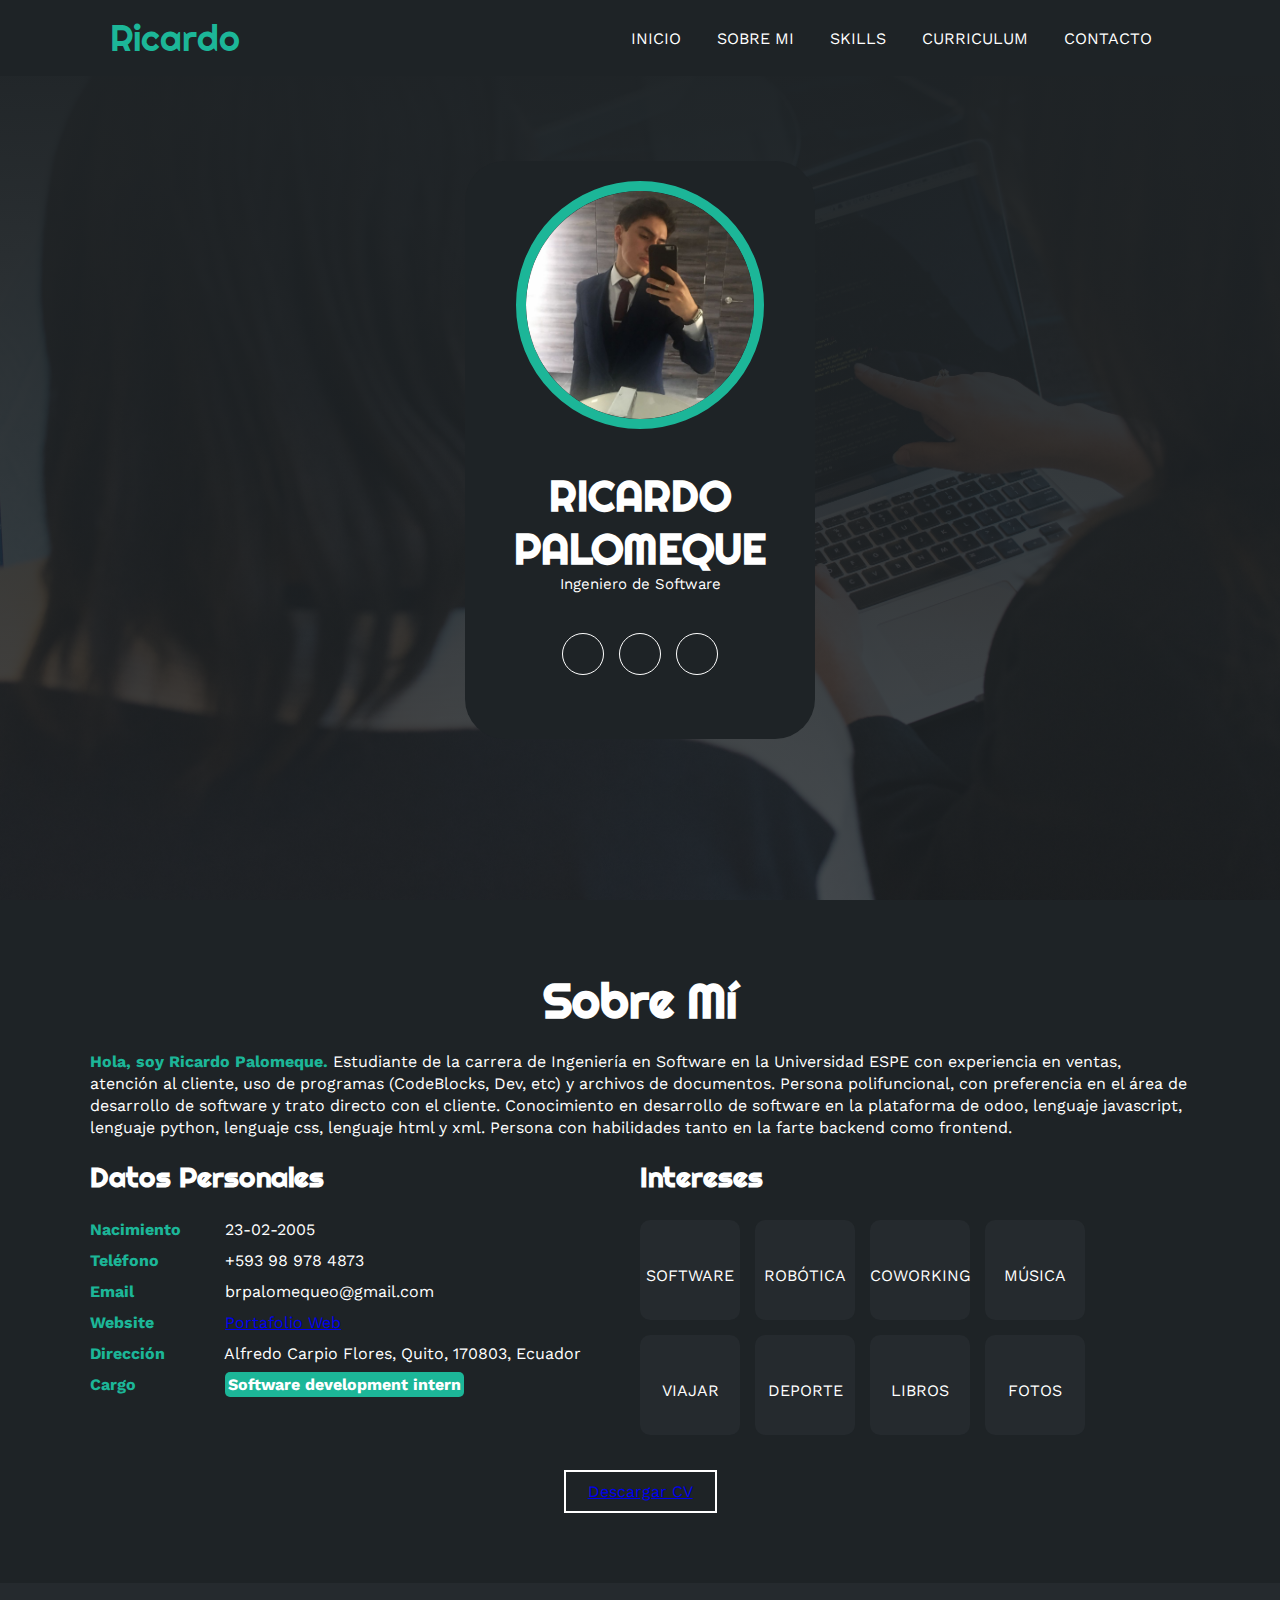
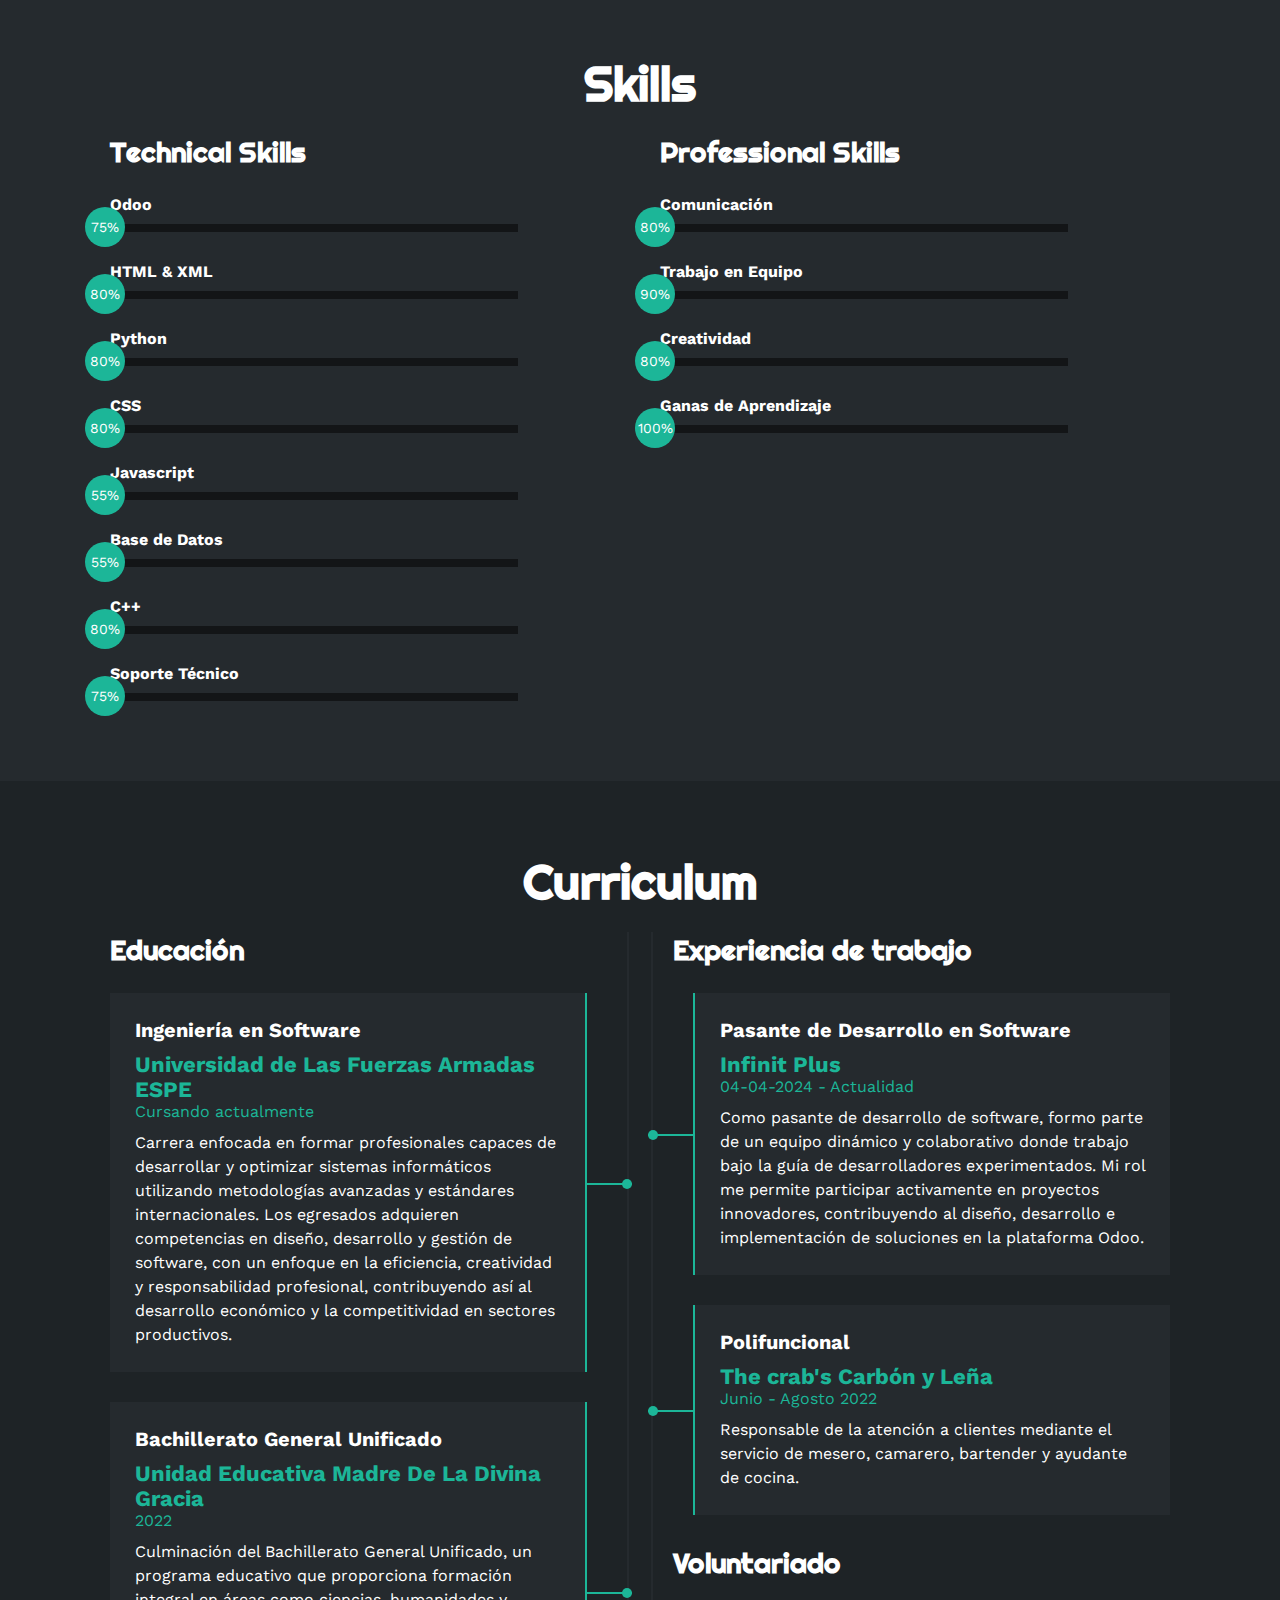
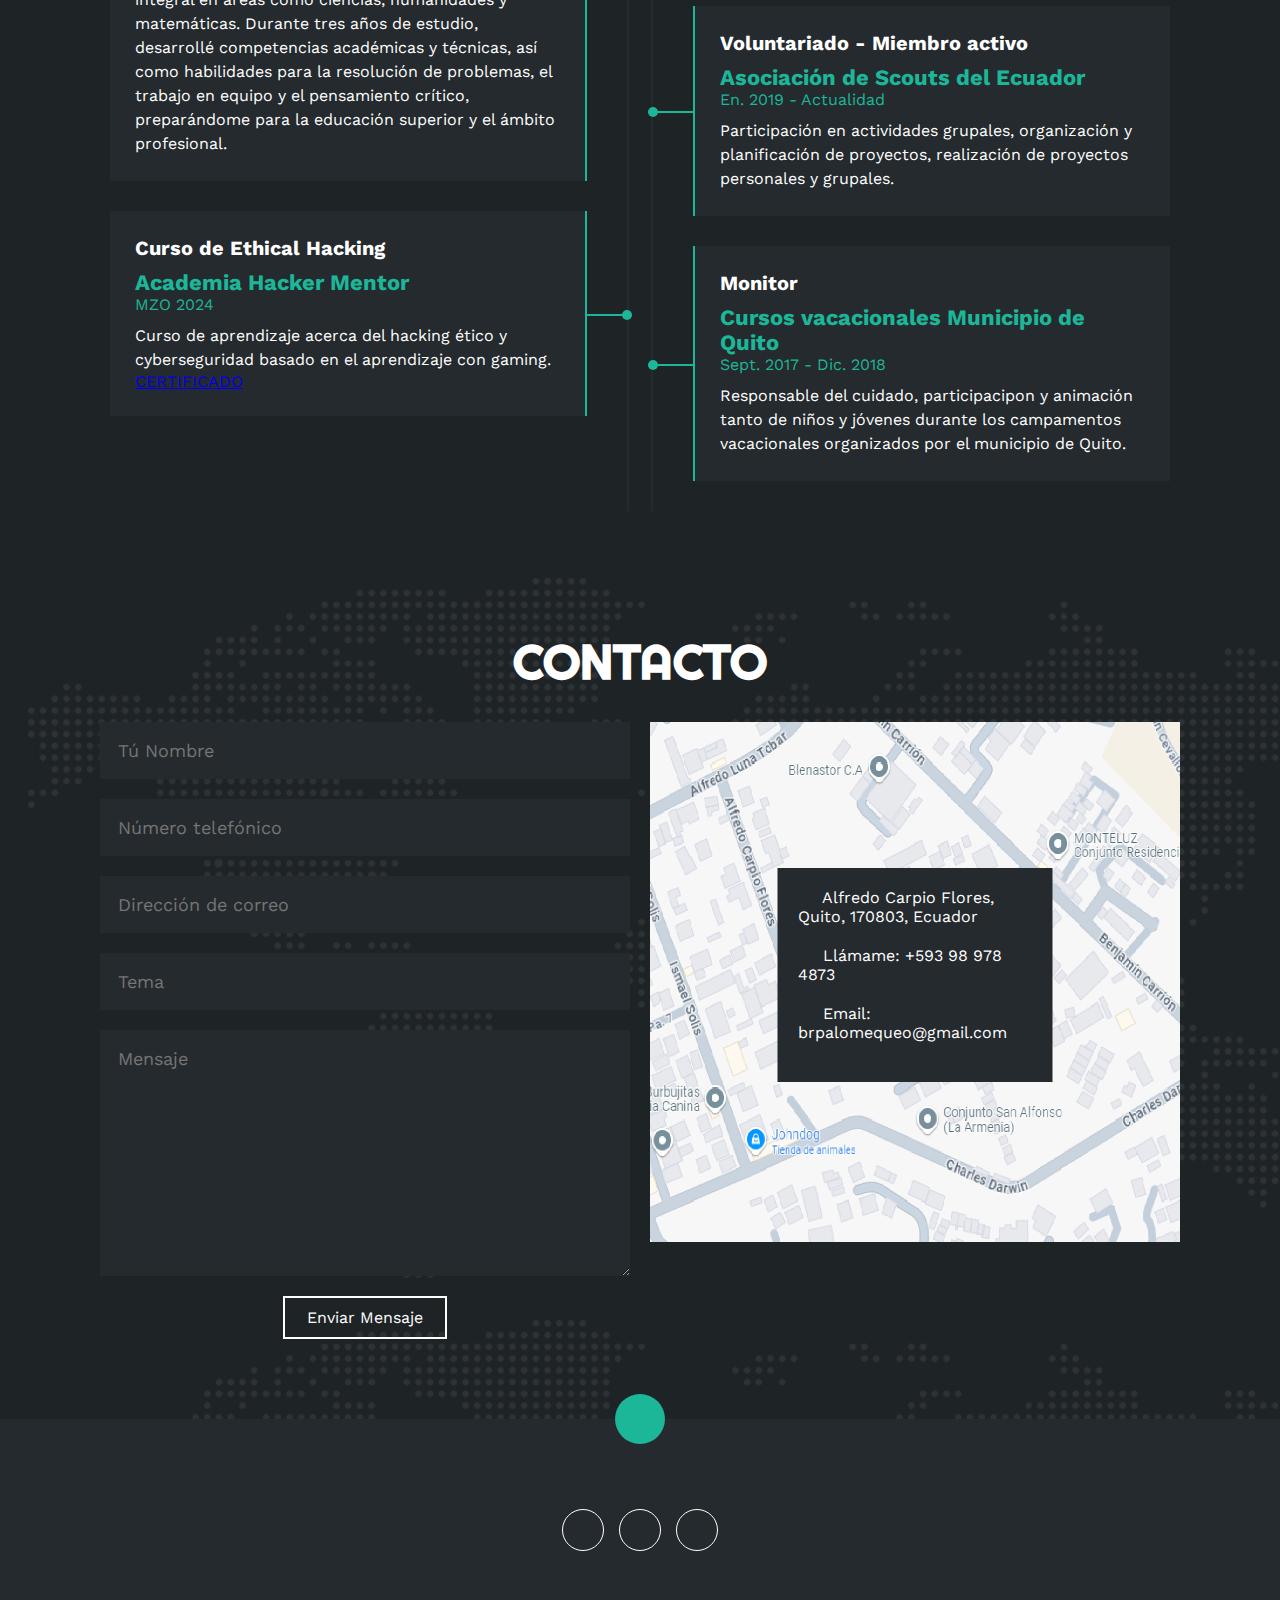
==== index.html @ 3c317c22 "Change of icon" ====
<!DOCTYPE html>
<html lang="es">
<head>
    <meta charset="UTF-8">
    <meta http-equiv="X-UA-Compatible" content="IE=edge">
    <meta name="viewport" content="width=device-width, initial-scale=1.0">
    <link rel="stylesheet" href="https://cdnjs.cloudflare.com/ajax/libs/font-awesome/6.1.2/css/all.min.css" integrity="sha512-1sCRPdkRXhBV2PBLUdRb4tMg1w2YPf37qatUFeS7zlBy7jJI8Lf4VHwWfZZfpXtYSLy85pkm9GaYVYMfw5BC1A==" crossorigin="anonymous" referrerpolicy="no-referrer" />
    <title>Portfolio</title>
    <link rel="stylesheet" href="estilo.css">
</head>
<body>
    <!-- MENU ENCABEZADO -->
    <div class="contenedor-header">
        <header>
            <div class="logo">
                <a href="#">Ricardo</a>
            </div>
            <nav id="nav">
                <ul>
                    <li><a href="#inicio" onclick="seleccionar()">INICIO</a></li>
                    <li><a href="#sobremi" onclick="seleccionar()">SOBRE MI</a></li>
                    <li><a href="#skills" onclick="seleccionar()">SKILLS</a></li>
                    <li><a href="#curriculum" onclick="seleccionar()">CURRICULUM</a></li>
                    <li><a href="#contacto" onclick="seleccionar()">CONTACTO</a></li>
                </ul>
            </nav>
            <div class="nav-responsive" onclick="mostrarOcultarMenu()">
                <i class="fa-solid fa-bars"></i>
            </div>
        </header>
    </div>

    <!-- SECCION INICIO -->
    <section id="inicio" class="inicio">
        <div class="contenido-banner">
            <div class="contenedor-img">
                <img src="img/hero.png" alt="">
            </div>
            <h1>RICARDO PALOMEQUE</h1>
            <h2>Ingeniero de Software</h2>
            <div class="redes">
                <a href="https://github.com/RickBy23/"><i class="fa-brands fa-github"></i></a>
                <a href="https://www.linkedin.com/in/ricardo-palomeque-5161b6285/"><i class="fa-brands fa-linkedin-in"></i></a>
                <a href="https://wa.me/+593989784873"><i class="fa-brands fa-whatsapp"></i></a>
            </div>
        </div>
    </section>

    <!-- SECCION SOBRE MI -->
    <section id="sobremi" class="sobremi">
        <div class="contenido-seccion">
            <h2>Sobre Mí</h2>
            <p><span>Hola, soy Ricardo Palomeque.</span> Estudiante de la carrera de Ingeniería en Software en la Universidad ESPE con experiencia en ventas, atención al cliente, uso de programas (CodeBlocks, Dev, etc) y archivos de documentos. Persona polifuncional, con preferencia en el área de desarrollo de software y trato directo con el cliente. Conocimiento en desarrollo de software en la plataforma de odoo, lenguaje javascript, lenguaje python, lenguaje css, lenguaje html y xml. Persona con habilidades tanto en la farte backend como frontend.</p>

            <div class="fila">
                <!-- datos personales -->
                <div class="col">
                    <h3>Datos Personales</h3>
                    <ul>
                        <li>
                            <strong>Nacimiento</strong>
                            23-02-2005
                        </li>
                        <li>
                            <strong>Teléfono</strong>
                            +593 98 978 4873
                        </li>
                        <li>
                            <strong>Email</strong>
                            brpalomequeo@gmail.com
                        </li>
                        <li>
                            <strong>Website</strong>
                            <a href="https://rickby23.github.io/PortafolioWeb/">Portafolio Web</a>
                        </li>
                        <li>
                            <strong>Dirección</strong>
                            Alfredo Carpio Flores, Quito, 170803, Ecuador
                        </li>
                        <li>
                            <strong>Cargo</strong>
                            <span>Software development intern</span>
                        </li>
                    </ul>
                </div>

                <!-- intereses -->
                <div class="col">
                    <h3>Intereses</h3>
                    <div class="contenedor-intereses">
                        <div class="interes">
                            <i class="fa-brands fa-python"></i>
                            <span>SOFTWARE</span>
                        </div>
                        <div class="interes">
                            <i class="fa-solid fa-robot"></i>
                            <span>ROBÓTICA</span>
                        </div>
                        <div class="interes">
                            <i class="fa-solid fa-users-between-lines"></i>
                            <span>COWORKING</span>
                        </div>
                        <div class="interes">
                            <i class="fa-solid fa-headphones"></i>
                            <span>MÚSICA</span>
                        </div>
                        <div class="interes">
                            <i class="fa-solid fa-plane"></i>
                            <span>VIAJAR</span>
                        </div>
                        <div class="interes">
                            <i class="fa-solid fa-person-hiking"></i>
                            <span>DEPORTE</span>
                        </div>
                        <div class="interes">
                            <i class="fa-solid fa-book"></i>
                            <span>LIBROS</span>
                        </div>
                        <div class="interes">
                            <i class="fa-solid fa-camera"></i>
                            <span>FOTOS</span>
                        </div>
                        
                    </div>
                </div>
            </div>
            <button>
                <a href="Currículum Vitae Ricardo Palomeque.pdf">
                Descargar CV <i class="fa-solid fa-download"></i></a>
                <span class="overlay"></span>
            </button>
        </div>
    </section>

    <!-- SECCION SKILLS -->
    <section class="skills" id="skills">
        <div class="contenido-seccion">
            <h2>Skills</h2>
            <div class="fila">
                <!-- Technical Skill -->
                <div class="col">
                    <h3>Technical Skills</h3>
                    <div class="skill">
                        <span>Odoo</span>
                        <div class="barra-skill">
                            <div class="progreso">
                                <span>75%</span>
                            </div>
                        </div>
                    </div>
                    <div class="skill">
                        <span>HTML & XML</span>
                        <div class="barra-skill">
                            <div class="progreso">
                                <span>80%</span>
                            </div>
                        </div>
                    </div>
                    <div class="skill">
                        <span>Python</span>
                        <div class="barra-skill">
                            <div class="progreso">
                                <span>80%</span>
                            </div>
                        </div>
                    </div>
                    <div class="skill">
                        <span>CSS</span>
                        <div class="barra-skill">
                            <div class="progreso">
                                <span>80%</span>
                            </div>
                        </div>
                    </div>
                    <div class="skill">
                        <span>Javascript</span>
                        <div class="barra-skill">
                            <div class="progreso">
                                <span>55%</span>
                            </div>
                        </div>
                    </div>
                    <div class="skill">
                        <span>Base de Datos</span>
                        <div class="barra-skill">
                            <div class="progreso">
                                <span>55%</span>
                            </div>
                        </div>
                    </div>
                    <div class="skill">
                        <span>C++</span>
                        <div class="barra-skill">
                            <div class="progreso">
                                <span>80%</span>
                            </div>
                        </div>
                    </div>
                    <div class="skill">
                        <span>Soporte Técnico</span>
                        <div class="barra-skill">
                            <div class="progreso">
                                <span>75%</span>
                            </div>
                        </div>
                    </div>
                </div>
                <!-- Professional Skills -->
                <div class="col">
                    <h3>Professional Skills</h3>
                    <div class="skill">
                        <span>Comunicación</span>
                        <div class="barra-skill">
                            <div class="progreso">
                                <span>80%</span>
                            </div>
                        </div>
                    </div>
                    <div class="skill">
                        <span>Trabajo en Equipo</span>
                        <div class="barra-skill">
                            <div class="progreso">
                                <span>90%</span>
                            </div>
                        </div>
                    </div>
                    <div class="skill">
                        <span>Creatividad</span>
                        <div class="barra-skill">
                            <div class="progreso">
                                <span>80%</span>
                            </div>
                        </div>
                    </div>
                    <div class="skill">
                        <span>Ganas de Aprendizaje</span>
                        <div class="barra-skill">
                            <div class="progreso">
                                <span>100%</span>
                            </div>
                        </div>
                    </div>
                </div>
            </div>
        </div>
    </section>

    <!-- SECCION CURRICULUM -->
    <section id="curriculum" class="curriculum">
        <div class="contenido-seccion">
            <h2>Curriculum</h2>
            <div class="fila">
                <div class="col izquierda">
                    <h3>Educación</h3>
                    <div class="item izq">
                        <h4>Ingeniería en Software</h4>
                        <span class="casa">Universidad de Las Fuerzas Armadas ESPE</span>
                        <span class="fecha">Cursando actualmente</span>
                        <p>Carrera enfocada en formar profesionales capaces de desarrollar y optimizar sistemas informáticos utilizando metodologías avanzadas y estándares internacionales. Los egresados adquieren competencias en diseño, desarrollo y gestión de software, con un enfoque en la eficiencia, creatividad y responsabilidad profesional, contribuyendo así al desarrollo económico y la competitividad en sectores productivos.</p>
                        <div class="conectori">
                            <div class="circuloi"></div>
                        </div>
                    </div>
                    <div class="item izq">
                        <h4>Bachillerato General Unificado</h4>
                        <span class="casa">Unidad Educativa Madre De La Divina Gracia</span>
                        <span class="fecha">2022</span>
                        <p>Culminación del Bachillerato General Unificado, un programa educativo que proporciona formación integral en áreas como ciencias, humanidades y matemáticas. Durante tres años de estudio, desarrollé competencias académicas y técnicas, así como habilidades para la resolución de problemas, el trabajo en equipo y el pensamiento crítico, preparándome para la educación superior y el ámbito profesional.</p>
                        <div class="conectori">
                            <div class="circuloi"></div>
                        </div>
                    </div>
                    <div class="item izq">
                        <h4>Curso de Ethical Hacking</h4>
                        <span class="casa">Academia Hacker Mentor</span>
                        <span class="fecha">MZO 2024</span>
                        <p>Curso de aprendizaje acerca del hacking ético y cyberseguridad basado en el aprendizaje con gaming.</p>
                        <a href="Certificado Hacking Ético.pdf">CERTIFICADO<i class="fa-solid fa-download"></i></a>
                        <div class="conectori">
                            <div class="circuloi"></div>
                        </div>
                    </div>
                </div>

                <div class="col derecha">
                    <h3>Experiencia de trabajo</h3>
                    <div class="item der">
                        <h4>Pasante de Desarrollo en Software</h4>
                        <span class="casa">Infinit Plus</span>
                        <span class="fecha">04-04-2024 - Actualidad</span>
                        <p>Como pasante de desarrollo de software, formo parte de un equipo dinámico y colaborativo donde trabajo bajo la guía de desarrolladores experimentados. Mi rol me permite participar activamente en proyectos innovadores, contribuyendo al diseño, desarrollo e implementación de soluciones en la plataforma Odoo.</p>
                        <div class="conectord">
                            <div class="circulod"></div>
                        </div>
                    </div>
                    <div class="item der">
                        <h4>Polifuncional</h4>
                        <span class="casa">The crab's Carbón y Leña</span>
                        <span class="fecha">Junio - Agosto 2022</span>
                        <p>Responsable de la atención a clientes mediante el servicio de mesero, camarero, bartender y ayudante de cocina.</p>
                        <div class="conectord">
                            <div class="circulod"></div>
                        </div>
                    </div>

                    <h3>Voluntariado</h3>
                    <div class="item der">
                        <h4>Voluntariado - Miembro activo</h4>
                        <span class="casa">Asociación de Scouts del Ecuador</span>
                        <span class="fecha">En. 2019 - Actualidad</span>
                        <p>Participación en actividades grupales, organización y planificación de proyectos, realización de proyectos personales y grupales.</p>
                        <div class="conectord">
                            <div class="circulod"></div>
                        </div>
                    </div>
                    <div class="item der">
                        <h4>Monitor</h4>
                        <span class="casa">Cursos vacacionales Municipio de Quito</span>
                        <span class="fecha">Sept. 2017 - Dic. 2018</span>
                        <p>Responsable del cuidado, participacipon y animación tanto de niños y jóvenes durante los campamentos vacacionales organizados por el municipio de Quito.</p>
                        <div class="conectord">
                            <div class="circulod"></div>
                        </div>
                    </div>

                </div>
            </div>
        </div>
    </section>

    <!-- SECCION CONTACTO -->
    <form action="https://formsubmit.co/brpalomequeo@gmail.com" method="POST">
        <section id="contacto" class="contacto">
        <div class="contenido-seccion">
            <h2>CONTACTO</h2>
            <div class="fila">
                <!-- Formulario -->
                <div class="col">
                    <input name="name" type="text" placeholder="Tú Nombre">
                    <input name="phone" type="text" placeholder="Número telefónico">
                    <input name="email" type="text" placeholder="Dirección de correo">
                    <input name="description" type="text" placeholder="Tema">
                    <textarea name="message" id="" cols="30" rows="10" placeholder="Mensaje"></textarea>
                    <button>
                        Enviar Mensaje<i class="fa-solid fa-paper-plane"></i>
                        <span class="overlay"></span>
                    </button>

                    <input type="hidden" name="_next" value="https://rickby23.github.io/PortafolioWeb/">
                    <input type="hidden" name="_captcha" value="false">
                </div>
                <!-- Mapa -->
                <div class="col">
                    <img src="img/ubicacion.png" alt="">
                    <div class="info">
                        <ul>
                            <li>
                                <i class="fa-solid fa-location-dot"></i>
                                Alfredo Carpio Flores, Quito, 170803, Ecuador
                            </li>
                            <li>
                                <i class="fa-solid fa-mobile-screen"></i>
                                Llámame: +593 98 978 4873
                            </li>
                            <li>
                                <i class="fa-solid fa-envelope"></i>
                                Email: brpalomequeo@gmail.com
                            </li>
                        </ul>
                    </div>
                </div>
            </div>
        </div>
    </section>
    </form>


    <!-- footer -->
    <footer>
        <a href="#inicio" class="arriba">
            <i class="fa-solid fa-angles-up"></i>
        </a>
        <div class="redes">
            <!--<a href="#"><i class="fa-brands fa-facebook-f"></i></a>
            <a href="https://x.com/RickBy_official"><i class="fa-brands fa-twitter"></i></a>-->
            <a href="https://github.com/RickBy23/"><i class="fa-brands fa-github"></i></a>
            <a href="https://www.linkedin.com/in/ricardo-palomeque-5161b6285/"><i class="fa-brands fa-linkedin-in"></i></a>
            <a href="https://wa.me/+593989784873"><i class="fa-brands fa-whatsapp"></i></a>
        </div>
    </footer>

    <script src="script.js"></script>
</body>
</html>
---- estilo.css ----
@import url('https://fonts.googleapis.com/css2?family=Righteous&family=Work+Sans:wght@100;300;400;600;800&display=swap');
*{
    box-sizing: border-box;
    font-family: 'Work Sans';
    margin: 0;
    padding: 0;
}
html{
    /* me permite deslizar cuando hago clic en los links del menu */
    scroll-behavior: smooth;
}
/* MENU */
.contenedor-header{
    background: #1e2326;
    position: fixed;
    width: 100%;
    top: 0;
    left: 0;
    z-index: 99;
}
.contenedor-header header{
    max-width: 1100px;
    margin: auto;
    display: flex;
    justify-content: space-between;
    align-items: center;
    padding: 15px 20px;
}
.contenedor-header header .logo a{
    font-family: 'Righteous';
    font-size: 36px;
    color: #1CB698;
    text-decoration: none;
}
.contenedor-header header ul{
    display: flex;
    list-style: none;
}
.contenedor-header header nav ul li a{
    text-align: none;
    color: #fff;
    margin: 0 15px;
    padding: 3px;
    transition: .5s;
    text-decoration: none;
}
.contenedor-header header nav ul li a:hover{
    color: #1CB698;
}
.nav-responsive{
    background-color: #1CB698;
    color:#fff;
    padding: 5px 10px;
    border-radius: 5px;
    cursor: pointer;
    display: none;
}
/* SECCION I N I C I O */
.inicio{
    background: linear-gradient(to top, rgba(30,35,38,.8), rgba(30,35,38,1)),
    url(img/fondo.jpg);
    background-size: cover;
    height: 100vh;
    color: #fff;
    display: flex;
    align-items: center;
}
.inicio .contenido-banner{
    padding: 20px;
    background-color: #1e2326;
    max-width: 350px;
    margin: auto;
    text-align: center;
    border-radius: 40px;
}
.inicio .contenido-banner img{
    margin-top: 40px;
    border: 10px solid #1CB698;
    display: block;
    width: 80%;
    margin: auto;
    border-radius: 100%;
}
.inicio .contenido-banner h1{
    margin-top: 40px;
    font-size: 42px;
    font-family: 'Righteous';
}
.inicio .contenido-banner h2{
    font-size: 15px;
    font-weight: normal;
}
.inicio .contenido-banner .redes a{
    color: #fff;
    display: inline-block;
    text-decoration: none;
    border: 1px solid #fff;
    border-radius: 100%;
    width: 42px;
    height: 42px;
    line-height: 42px;
    margin: 40px 5px;
    font-size: 20px;
    transition: .3s;
}
.inicio .contenido-banner .redes a:hover{
    background-color: #1CB698;
}
.sobremi{
    background-color: #1e2326;
    color: #fff;
    padding: 50px 20px;
}
.sobremi .contenido-seccion{
    max-width: 1100px;
    margin: auto;
}
.sobremi h2{
    font-size: 48px;
    font-family: 'Righteous';
    text-align: center;
    padding: 20px 0;

}
.sobremi .contenido-seccion p{
    font: 18px;
    line-height: 22px;
    margin-bottom: 20px;
}
.sobremi .contenido-seccion p span{
    color: #1CB698;
    font-weight: bold;
}
.sobremi .fila{
    display: flex;
}
.sobremi .fila .col
{
    width: 50%;
}
.sobremi .fila .col h3{
    font-size: 28px;
    font-family: 'Righteous';
    margin-bottom: 25px;
}
.sobremi .fila .col ul{
    list-style: none;
}
.sobremi .fila .col ul li{
    margin: 12px 0;
}
.sobremi .fila .col ul li strong{
    display: inline-block;
    color: #1CB698;
    width: 130px;
}
.sobremi .fila .col ul li span{
    background-color: #1CB698;
    padding: 3px;
    font-weight: bold;
    border-radius: 5px;
}
.sobremi .fila .col .contenedor-intereses{
    display: flex;
    flex-wrap: wrap;
}
.sobremi .fila .col .contenedor-intereses .interes{
    width: 100px;
    height: 100px;
    background-color: #252A2E;
    border-radius: 10px;
    margin: 0 15px 15px 0;
    display: flex;
    flex-direction: column;
    align-items: center;
    justify-content: center;
    transition: .3s;
}.sobremi .fila .col .contenedor-intereses .interes:hover{
    background-color: #1CB698;
}
.sobremi .fila .col .contenedor-intereses .interes i{
    font-size: 30px;
    margin-bottom: 10px;
}
.sobremi button{
    cursor: pointer;
    background-color: transparent;
    border: 2px solid #fff;
    width: fit-content;
    display: block;
    margin: 20px auto;
    padding: 10px 22px;
    font-size: 16px;
    color: #fff;
    position: relative;
    z-index: 10;
}
.sobremi button .overlay{
    position: absolute;
    top: 0;
    left: 0;
    width: 0;
    height: 100%;
    background-color: #1CB698;
    z-index: -1;
    transition: 1s;
}
.sobremi button:hover .overlay{
    width: 100%;
}
/* SECCION S K I L L S */
.skills{
    background-color: #252A2E;
    color: #fff;
    padding: 50px 20px;
}
.skills .contenido-seccion{
    max-width: 1100px;
    margin: auto;
}
.skills h2{
    font-size: 48px;
    font-family: 'Righteous';
    text-align: center;
    padding: 20px 0;

}
.skills .fila{
    display: flex;
}
.skills .fila .col{
    width: 50%;
    padding: 0 20px;
}
.skills .fila .col h3{
    font-size: 28px;
    font-family: 'Righteous';
    margin-bottom: 25px;
}
.skills .skill > span{
    font-weight: bold;
    display: block;
    margin-bottom: 10px;
}
.skills .skill .barra-skill{
    height: 8px;
    width: 80%;
    background-color: #131517;
    position: relative;
    margin-bottom: 30px;
}
.skills .skill .progreso{
    background-color: #1CB698;
    position: absolute;
    top: 0;
    left: 0;
    height: 8px;
}
.skills .skill .barra-skill span{
    position: absolute;
    height: 40px;
    width: 40px;
    background-color: #1CB698;
    border-radius: 50px;
    line-height: 40px;
    text-align: center;
    top: -17px;
    right: -15px;
    font-size: 14px;
}
/* Estas clases se agregaran dinamicamente mediante javascript */
.skills .skill .odoo{
    width: 0%;
    animation: 2s odoo forwards;
}
@keyframes odoo {
    0%{width: 0%;}
    100%{width: 75%;}
}

.skills .skill .htmlxml{
    width: 0%;
    animation: 2s htmlxml forwards;
}
@keyframes htmlxml {
    0%{width: 0%;}
    100%{width: 80%;}
}

.skills .skill .python{
    width: 0%;
    animation: 2s python forwards;
}
@keyframes python {
    0%{width: 0%;}
    100%{width: 80%;}
}

.skills .skill .css{
    width: 0%;
    animation: 2s css forwards;
}
@keyframes css {
    0%{width: 0%;}
    100%{width: 80%;}
}

.skills .skill .javascript{
    width: 0%;
    animation: 2s javascript forwards;
}
@keyframes javascript {
    0%{width: 0%;}
    100%{width: 55%;}
}

.skills .skill .basedatos{
    width: 0%;
    animation: 2s basedatos forwards;
}
@keyframes basedatos {
    0%{width: 0%;}
    100%{width: 55%;}
}

.skills .skill .c{
    width: 0%;
    animation: 2s c forwards;
}
@keyframes c {
    0%{width: 0%;}
    100%{width: 80%;}
}

.skills .skill .soporte{
    width: 0%;
    animation: 2s soporte forwards;
}
@keyframes soporte {
    0%{width: 0%;}
    100%{width: 75%;}
}

.skills .skill .comunicacion{
    width: 0%;
    animation: 2s comunicacion forwards;
}
@keyframes comunicacion {
    0%{width: 0%;}
    100%{width: 80%;}
}

.skills .skill .trabajo{
    width: 0%;
    animation: 2s trabajo forwards;
}
@keyframes trabajo {
    0%{width: 0%;}
    100%{width: 90%;}
}

.skills .skill .creatividad{
    width: 0%;
    animation: 2s creatividad forwards;
}
@keyframes creatividad {
    0%{width: 0%;}
    100%{width: 80%;}
}

.skills .skill .ganas{
    width: 0%;
    animation: 2s ganas forwards;
}
@keyframes ganas {
    0%{width: 0%;}
    100%{width: 100%;}
}
/* SECCION CURRICULUM */
.curriculum{
    background-color: #1e2326;
    color: #fff;
    padding: 50px 20px;
}
.curriculum .contenido-seccion{
    max-width: 1100px;
    margin: auto;
}
.curriculum h2{
    font-size: 48px;
    font-family: 'Righteous';
    text-align: center;
    padding: 20px 0;

}
.curriculum .fila{
    display: flex;
    justify-content: space-between;
}
.curriculum .fila .col{
    width: 49%;
    padding: 0 20px;
}
.curriculum .fila .col h3{
    font-size: 28px;
    font-family: 'Righteous';
    margin-bottom: 25px;
}
.curriculum .fila .izquierda{
    border-right: 2px solid #252A2E;
}
.curriculum .fila .derecha{
    border-left: 2px solid #252A2E;
}
.curriculum .fila .item{
    padding: 25px;
    margin-bottom: 30px;
    background-color: #252A2E;
    position: relative;
}
.curriculum .fila .item h4{
    font-size: 20px;
    margin-bottom: 10px;
}
.curriculum .fila .item .casa{
    color: #1CB698;
    font-size: 22px;
    font-weight: bold;
    display: block;
}
.curriculum .fila .item .fecha{
    display: block;
    color: #1CB698;
    margin-bottom: 10px;
}
.curriculum .fila .item p{
    line-height: 24px;
}
.curriculum .fila .izq{
    border-right: 2px solid #1CB698;
    margin-right: 20px;
}
.curriculum .fila .der{
    border-left: 2px solid #1CB698;
    margin-left: 20px;
}
.curriculum .fila .item .conectori{
    height: 2px;
    background-color: #1CB698;
    width: 47px;
    position: absolute;
    top: 50%;
    right: -47px;
    z-index: 5;
}
.curriculum .fila .item .conectori .circuloi{
    display: block;
    height: 10px;
    width: 10px;
    border-radius: 50%;
    background-color: #1CB698;
    float: right;
    position: relative;
    bottom: 4px;
}
.curriculum .fila .item .conectord{
    height: 2px;
    background-color: #1CB698;
    width: 47px;
    position: absolute;
    top: 50%;
    left: -47px;
    z-index: 5;
}
.curriculum .fila .item .conectord .circulod{
    display: block;
    height: 10px;
    width: 10px;
    border-radius: 50%;
    background-color: #1CB698;
    float: left;
    position: relative;
    bottom: 4px;
}

/* SECCION CONTACTO */
.contacto{
    background-image: url(img/contact_bg.png);
    background-color: #1e2326;
    color: #fff;
    padding: 50px 0;
}
.contacto .contenido-seccion{
    max-width: 1100px;
    margin: auto;
}
.contacto h2{
    font-size: 48px;
    font-family: 'Righteous';
    text-align: center;
    padding: 20px 0;
}
.contacto .fila{
    display: flex;
}
.contacto .col{
    width: 50%;
    padding: 10px;
    position: relative;
}
.contacto .col input, .contacto .col textarea{
    display: block;
    width: 100%;
    padding: 18px;
    border: none;
    margin-bottom: 20px;
    background-color: #252A2E;
    color: #fff;
    font-size: 18px;
}
.contacto button{
    cursor: pointer;
    background-color: transparent;
    border: 2px solid #fff;
    width: fit-content;
    display: block;
    margin: 20px auto;
    padding: 10px 22px;
    font-size: 16px;
    color: #fff;
    position: relative;
    z-index: 10;
}
.contacto button .overlay{
    position: absolute;
    top: 0;
    left: 0;
    width: 0;
    height: 100%;
    background-color: #1CB698;
    z-index: -1;
    transition: 1s;
}
.contacto button:hover .overlay{
    width: 100%;
}
.contacto .col img{
    width: 100%;
}
.contacto .col .info{
    position: absolute;
    top: 40%;
    background-color: #252A2E;
    padding: 20px;
    max-swidth: 350px;
    left: 50%;
    transform: translate(-50%, -50%);
}
.contacto .col .info ul{
    list-style: none;
}
.contacto .col .info ul li{
    margin-bottom: 20px;
}
.contacto .col .info ul li i{
    color: #1CB698;
    display: inline-block;
    margin-right: 20px;
}
footer{
    background-color: #252A2E;
    color: #fff;
    padding: 50px 0 30px 0;
    text-align: center;
    position: relative;
    width: 100%;
}
footer .redes{
    margin-bottom: 20px;
}
footer .redes a{
    color: #fff;
    display: inline-block;
    text-decoration: none;
    border: 1px solid #fff;
    border-radius: 100%;
    width: 42px;
    height: 42px;
    line-height: 42px;
    margin: 40px 5px;
    font-size: 20px;
    transition: .3s;
}
footer .arriba{
    display: block;
    width: 50px;
    height: 50px;
    background-color: #1CB698;
    color: #fff;
    position: absolute;
    left: 50%;
    transform: translateX(-50%);
    top: -25px;
    border-radius: 50%;
    line-height: 50px;
    font-size: 18px;
}
/* SECCION RESPONSIVE */
@media screen and (max-width:980px){
    nav{
        display: none;
    }
    .nav-responsive{
        display: block;
    }
    nav.responsive{
        display: block;
        position: absolute;
        right: 0;
        top: 75px;
        background-color: #252A2E;
        width: 180px;
    }
    nav.responsive ul{
        display: block !important;
    }
    nav.responsive ul li{
        border-bottom: 1px solid #fff;
        padding: 10px 0;
    }
}
@media screen and (max-width:700px){
    .sobremi .fila{
        display: block;
    }
    .sobremi .fila .col{
        width: fit-content;
    }

    .skills .fila{
        display: block;
    }
    .skills .fila .col{
        width: 100%;
    }
    .skills .fila .col .barra-skill{
        width: 100%;
    }

    .curriculum .fila{
        display: block;
    }
    .curriculum .fila .col{
        width: 90%;
    }
    .curriculum .fila .derecha{
        margin-left: 20px;
    }

    .contacto .fila{
        display: block;
    }
    .contacto .fila .col{
        width: 100%;
    }
}
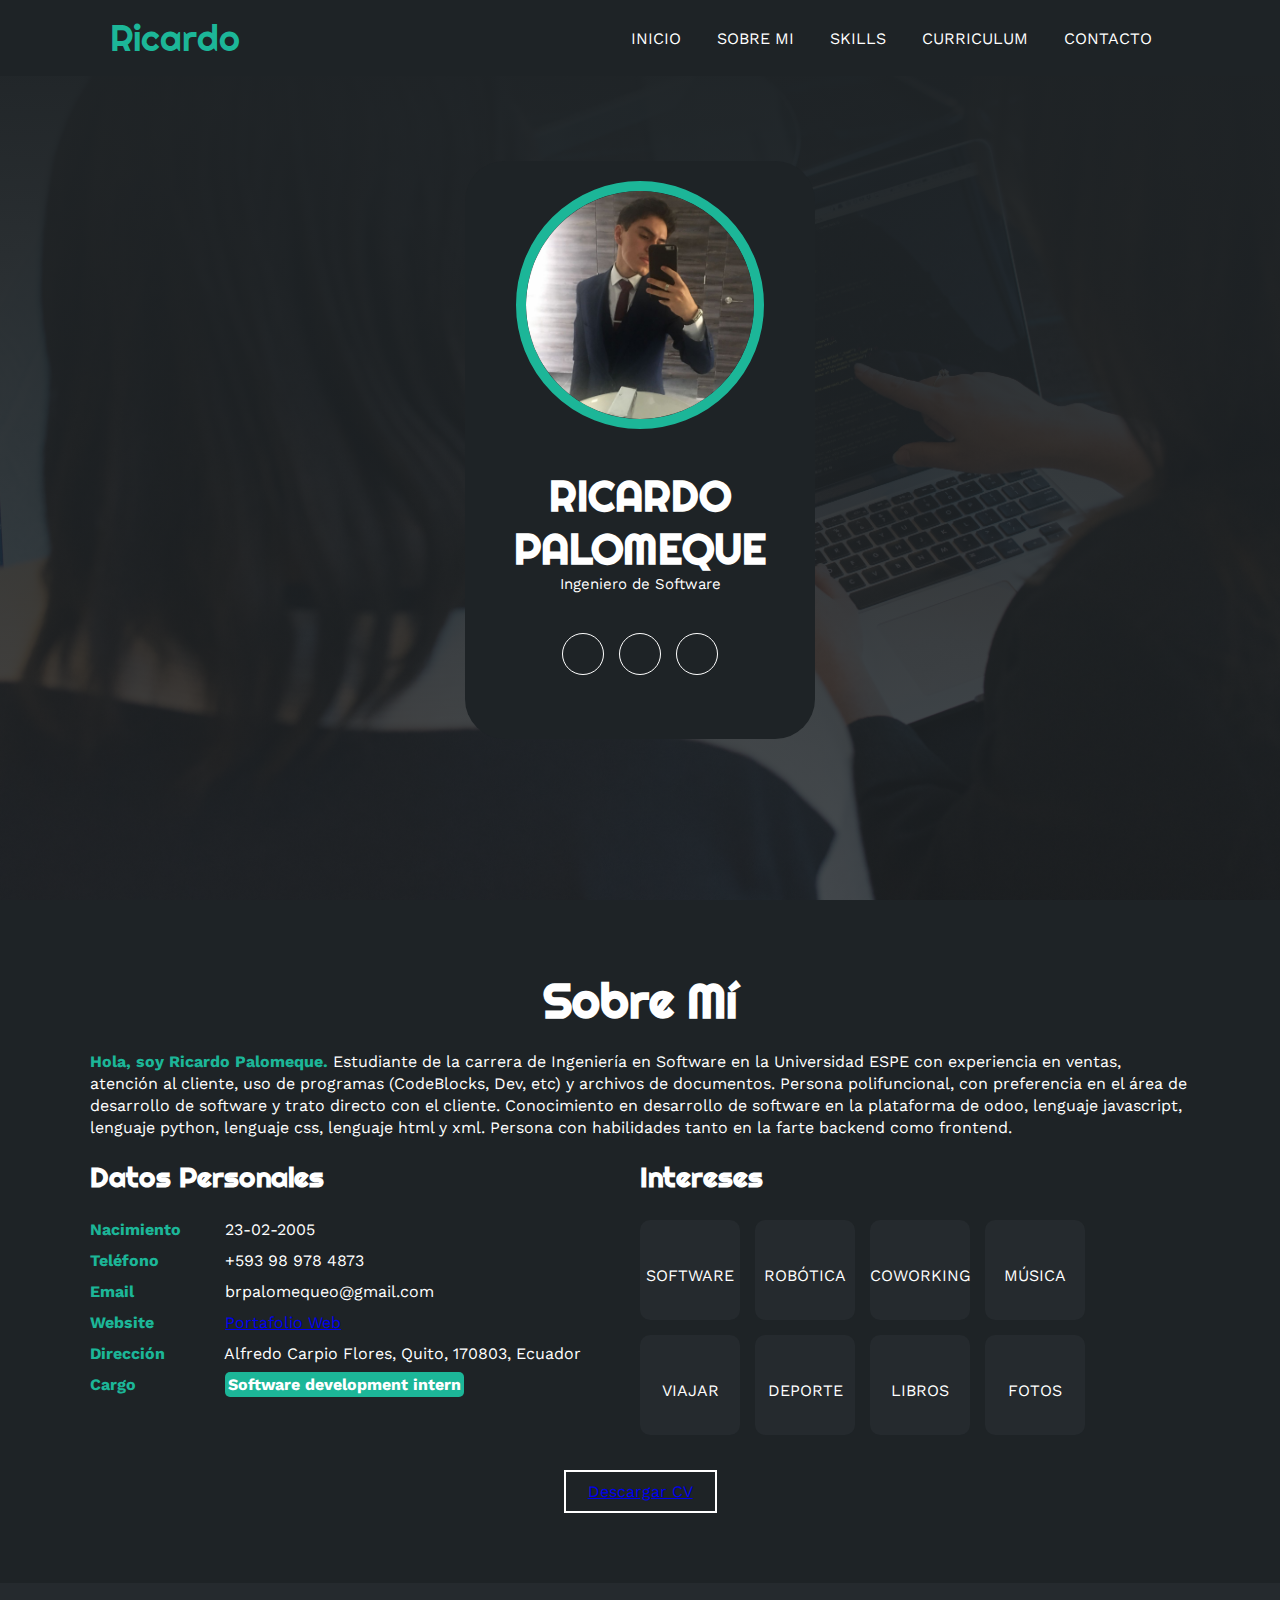
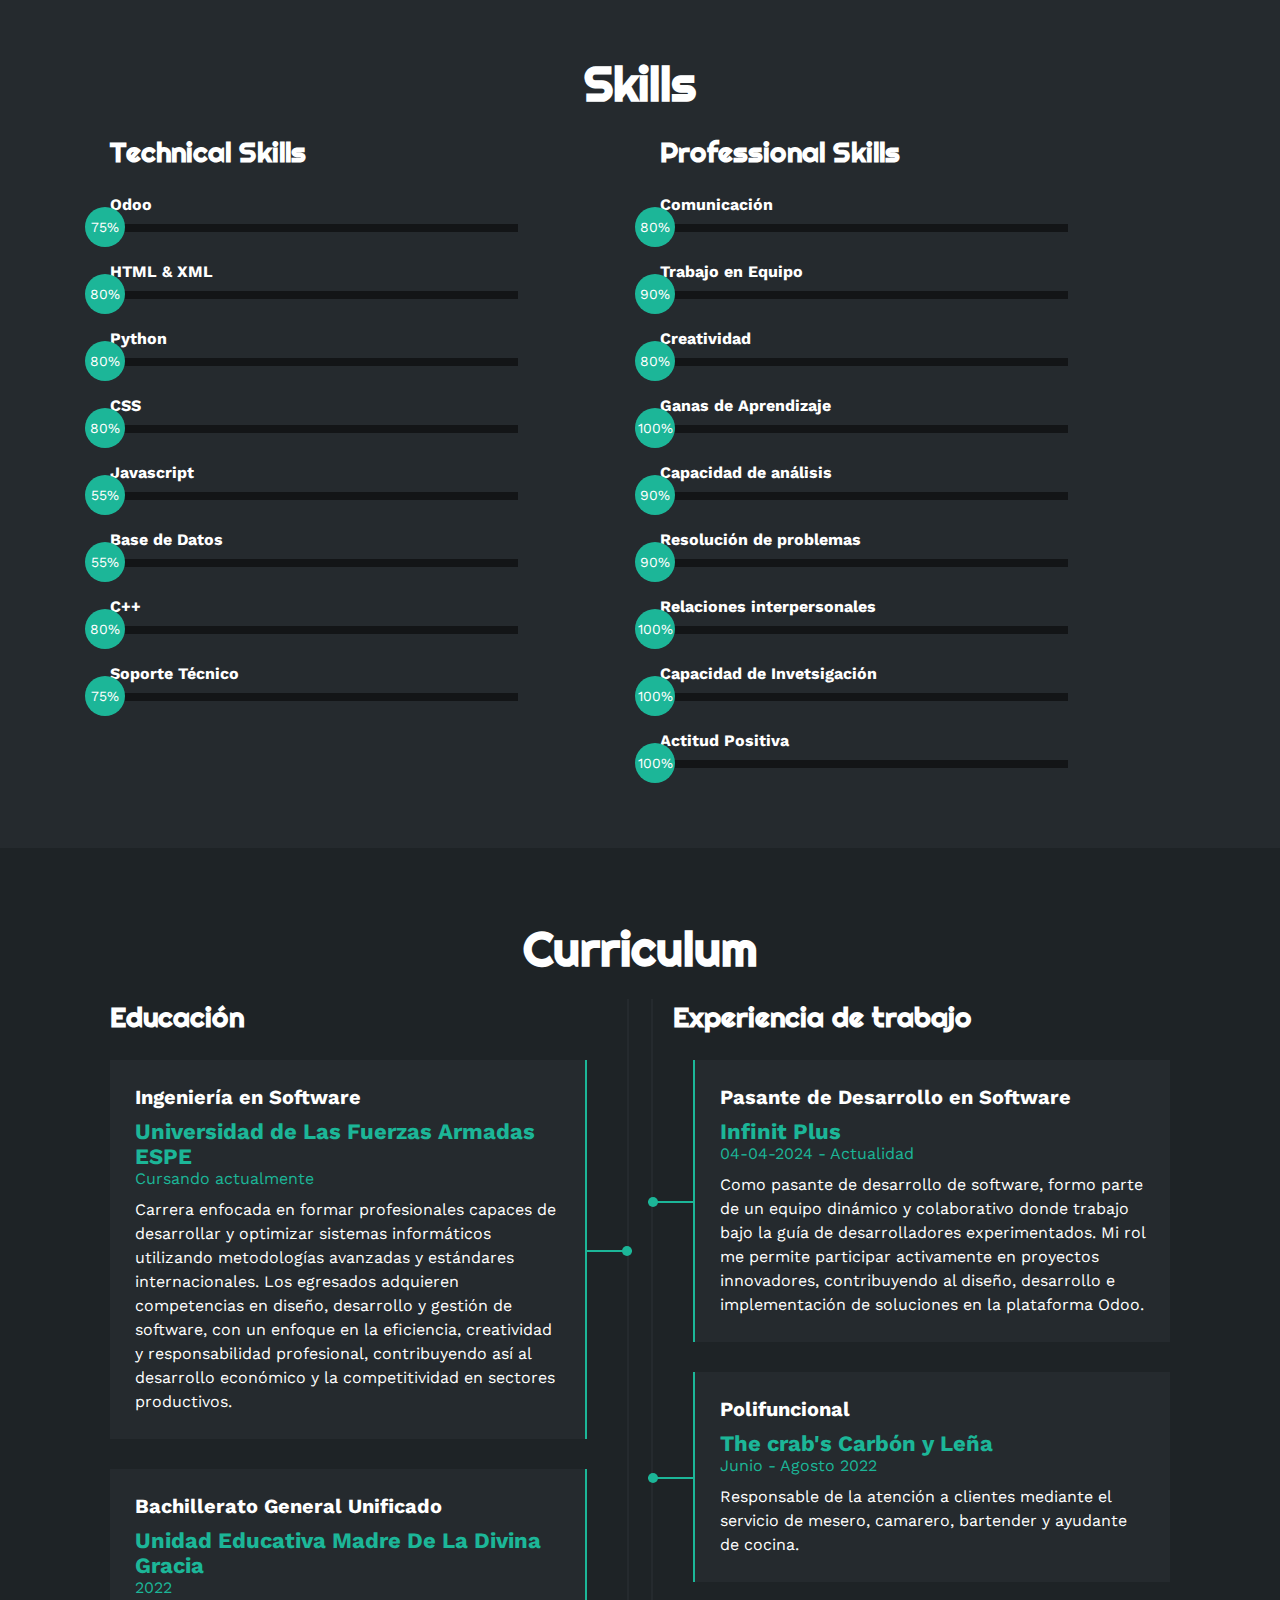
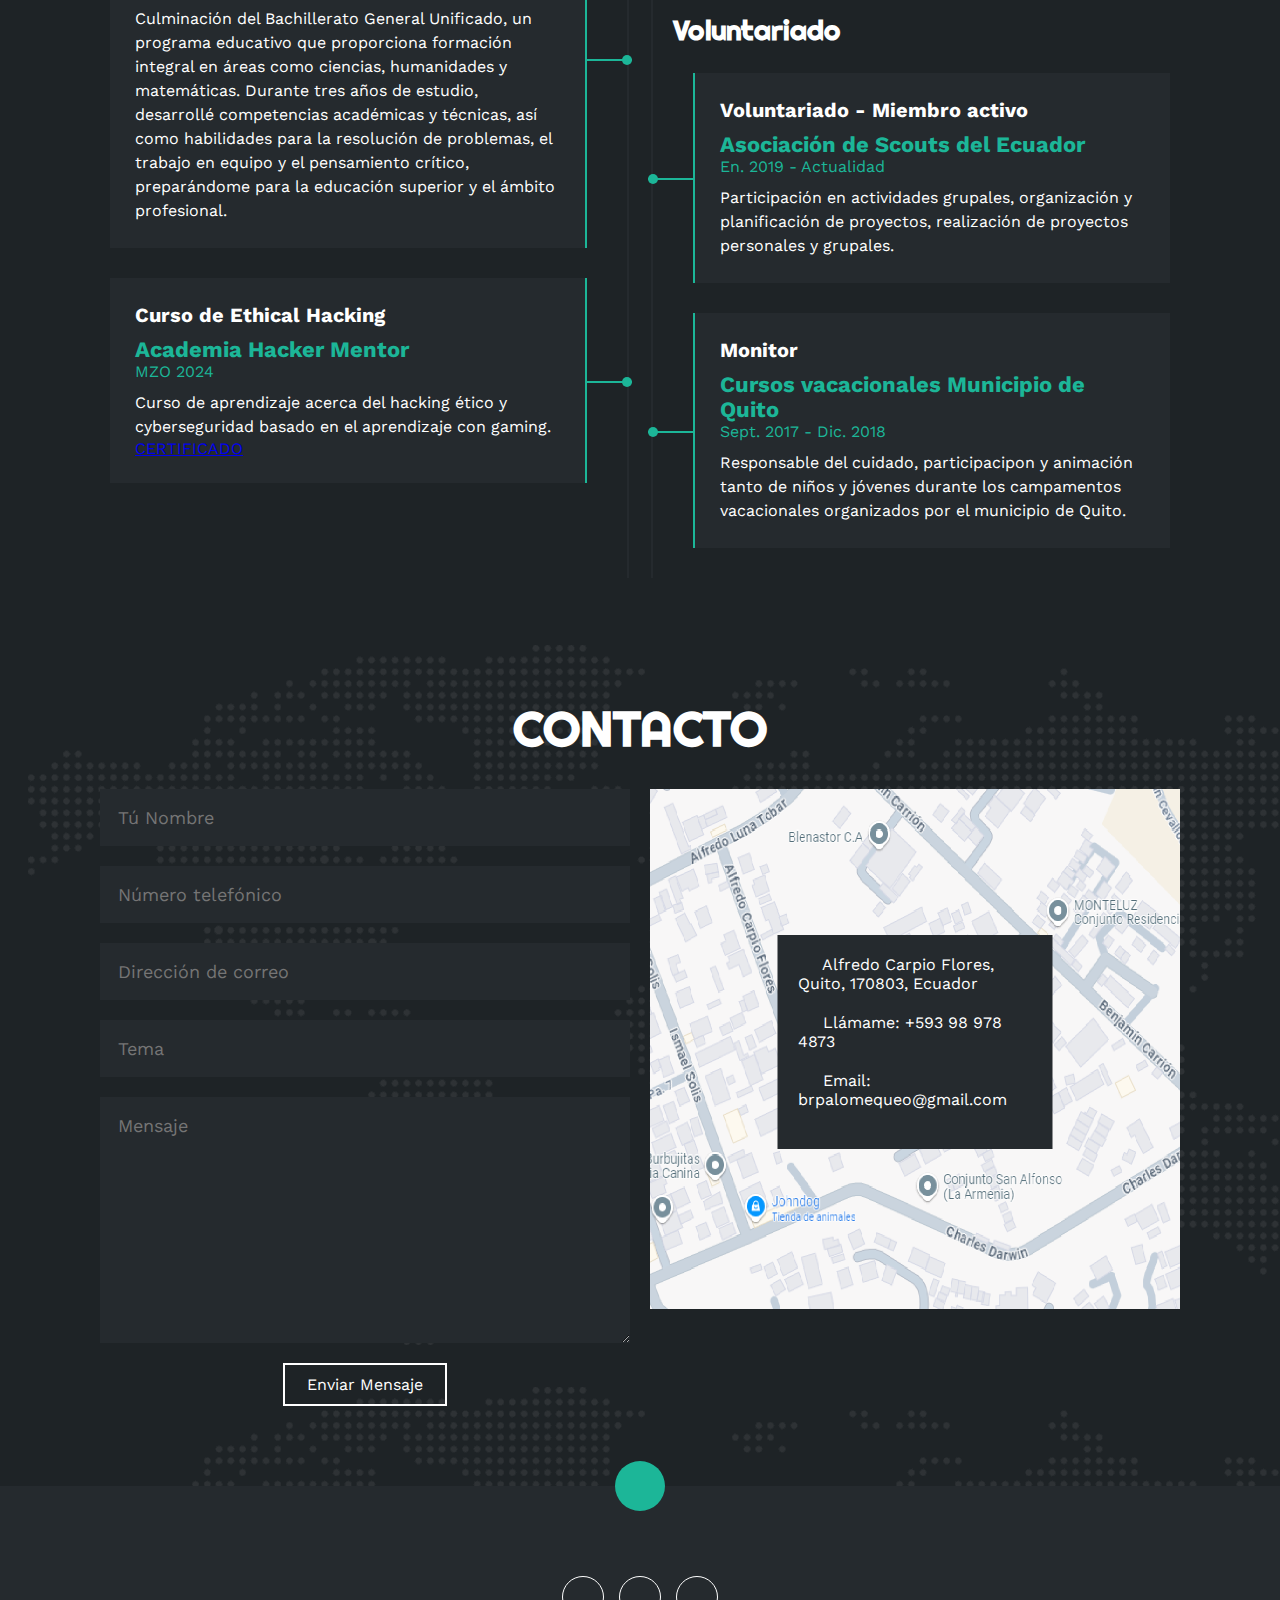
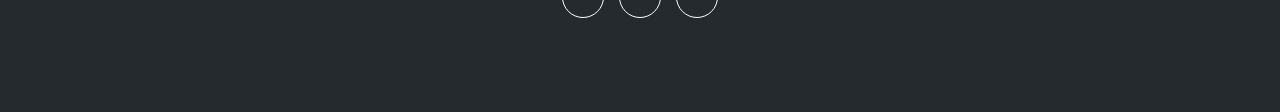
==== commit d40bff60: "final version 1.1.0" ====
--- a/index.html
+++ b/index.html
@@ -6,6 +6,7 @@
     <meta name="viewport" content="width=device-width, initial-scale=1.0">
     <link rel="stylesheet" href="https://cdnjs.cloudflare.com/ajax/libs/font-awesome/6.1.2/css/all.min.css" integrity="sha512-1sCRPdkRXhBV2PBLUdRb4tMg1w2YPf37qatUFeS7zlBy7jJI8Lf4VHwWfZZfpXtYSLy85pkm9GaYVYMfw5BC1A==" crossorigin="anonymous" referrerpolicy="no-referrer" />
     <title>Portfolio</title>
+    <link rel="icon" href="img/icon3.png">
     <link rel="stylesheet" href="estilo.css">
 </head>
 <body>
@@ -240,6 +241,52 @@
                             </div>
                         </div>
                     </div>
+
+                    <div class="skill">
+                        <span>Capacidad de análisis</span>
+                        <div class="barra-skill">
+                            <div class="progreso">
+                                <span>90%</span>
+                            </div>
+                        </div>
+                    </div>
+
+                    <div class="skill">
+                        <span>Resolución de problemas</span>
+                        <div class="barra-skill">
+                            <div class="progreso">
+                                <span>90%</span>
+                            </div>
+                        </div>
+                    </div>
+
+                    <div class="skill">
+                        <span>Relaciones interpersonales</span>
+                        <div class="barra-skill">
+                            <div class="progreso">
+                                <span>100%</span>
+                            </div>
+                        </div>
+                    </div>
+
+                    <div class="skill">
+                        <span>Capacidad de Invetsigación</span>
+                        <div class="barra-skill">
+                            <div class="progreso">
+                                <span>100%</span>
+                            </div>
+                        </div>
+                    </div>
+
+                    <div class="skill">
+                        <span>Actitud Positiva</span>
+                        <div class="barra-skill">
+                            <div class="progreso">
+                                <span>100%</span>
+                            </div>
+                        </div>
+                    </div>
+
                 </div>
             </div>
         </div>
--- a/estilo.css
+++ b/estilo.css
@@ -376,6 +376,52 @@
     0%{width: 0%;}
     100%{width: 100%;}
 }
+
+.skills .skill .analisis{
+    width: 0%;
+    animation: 2s analisis forwards;
+}
+@keyframes analisis {
+    0%{width: 0%;}
+    100%{width: 90%;}
+}
+
+.skills .skill .resolucion{
+    width: 0%;
+    animation: 2s resolucion forwards;
+}
+@keyframes resolucion {
+    0%{width: 0%;}
+    100%{width: 90%;}
+}
+
+.skills .skill .relaciones{
+    width: 0%;
+    animation: 2s relaciones forwards;
+}
+@keyframes relaciones {
+    0%{width: 0%;}
+    100%{width: 100%;}
+}
+
+.skills .skill .investigacion{
+    width: 0%;
+    animation: 2s investigacion forwards;
+}
+@keyframes investigacion {
+    0%{width: 0%;}
+    100%{width: 100%;}
+}
+
+.skills .skill .actitud{
+    width: 0%;
+    animation: 2s actitud forwards;
+}
+@keyframes actitud {
+    0%{width: 0%;}
+    100%{width: 100%;}
+}
+
 /* SECCION CURRICULUM */
 .curriculum{
     background-color: #1e2326;
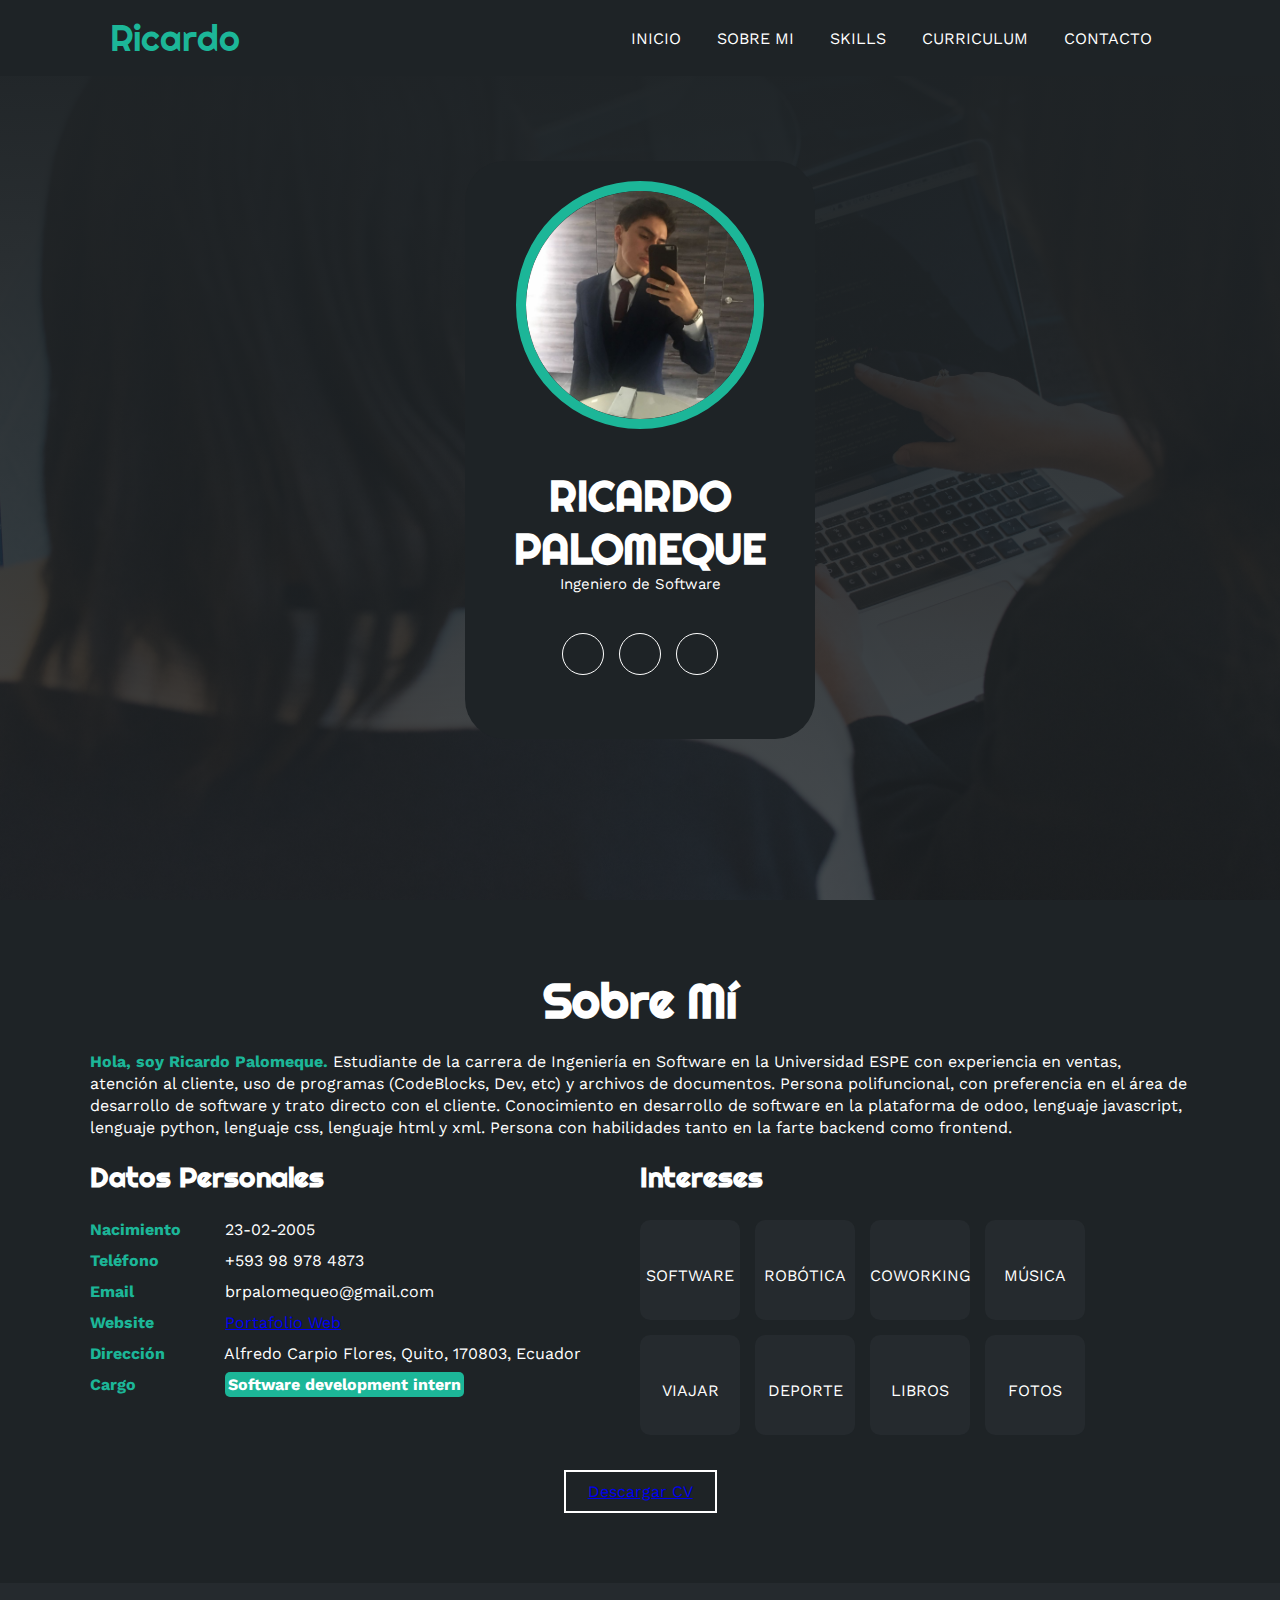
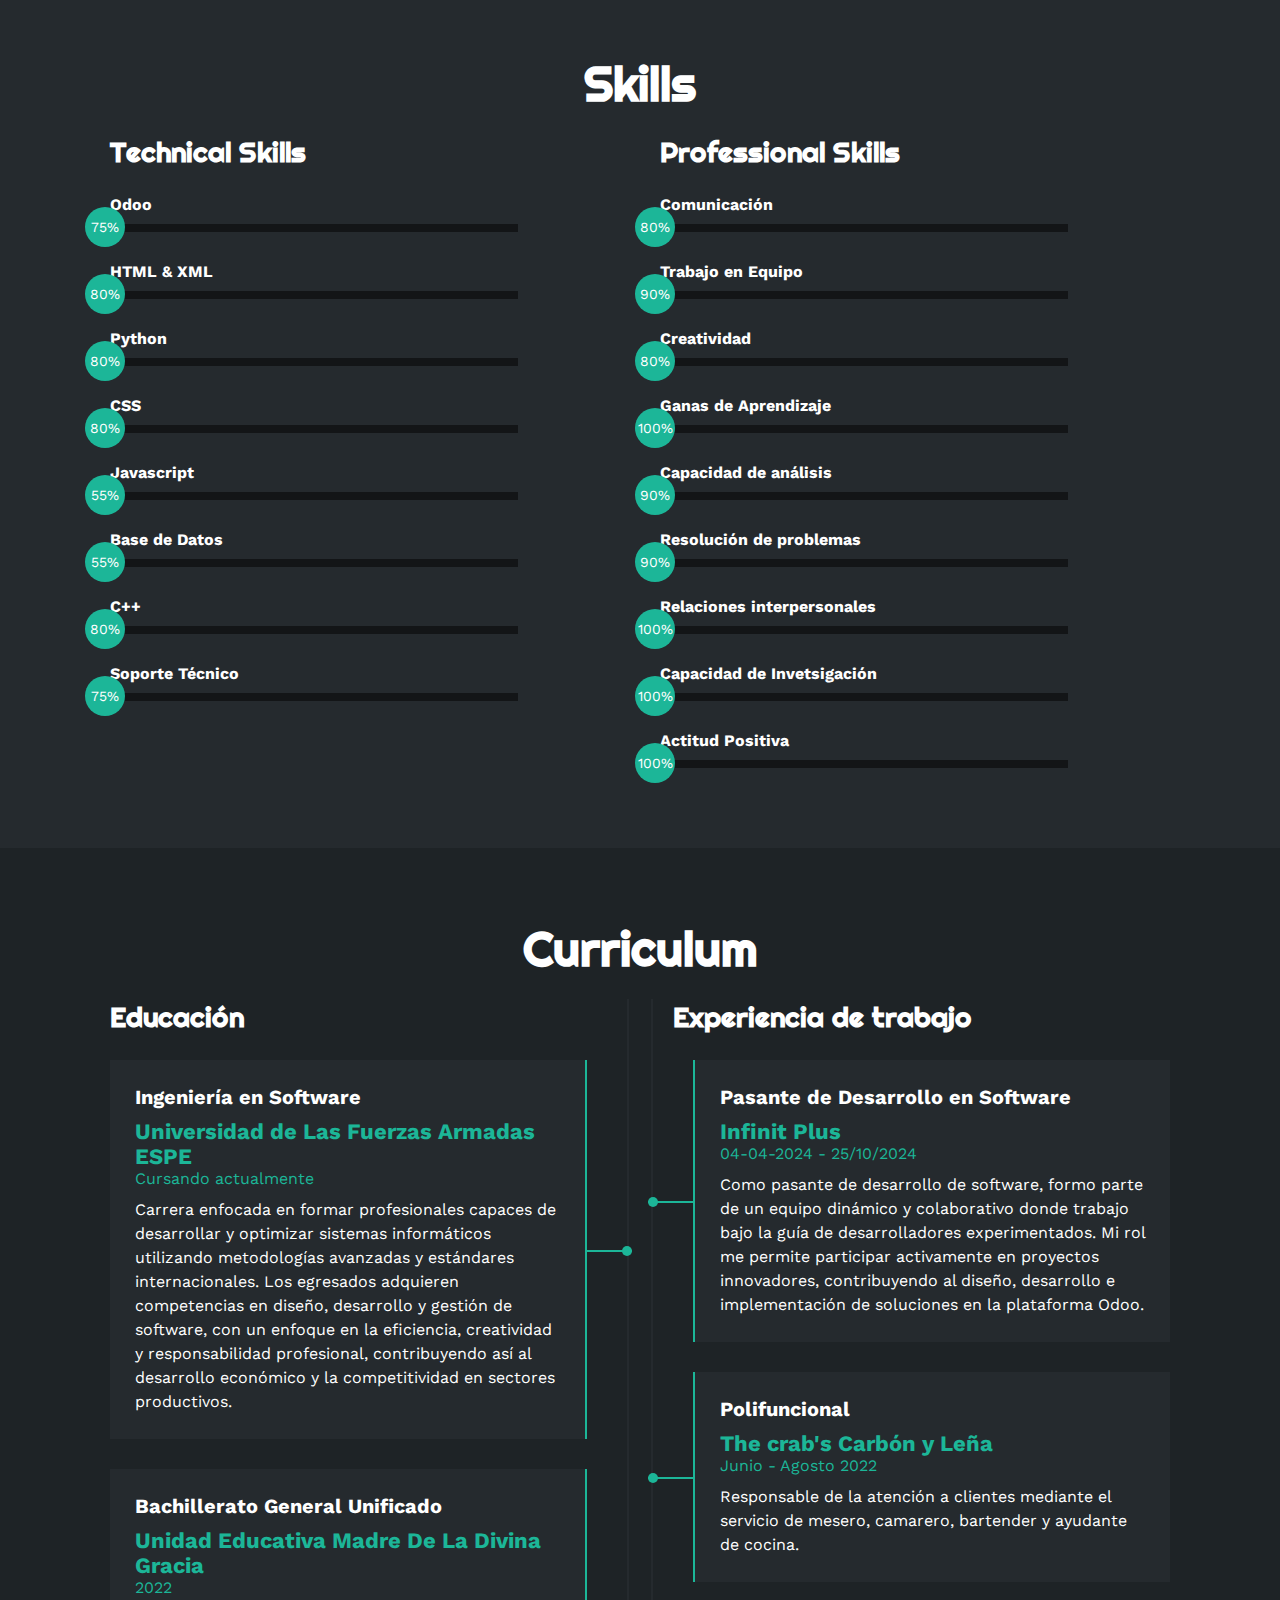
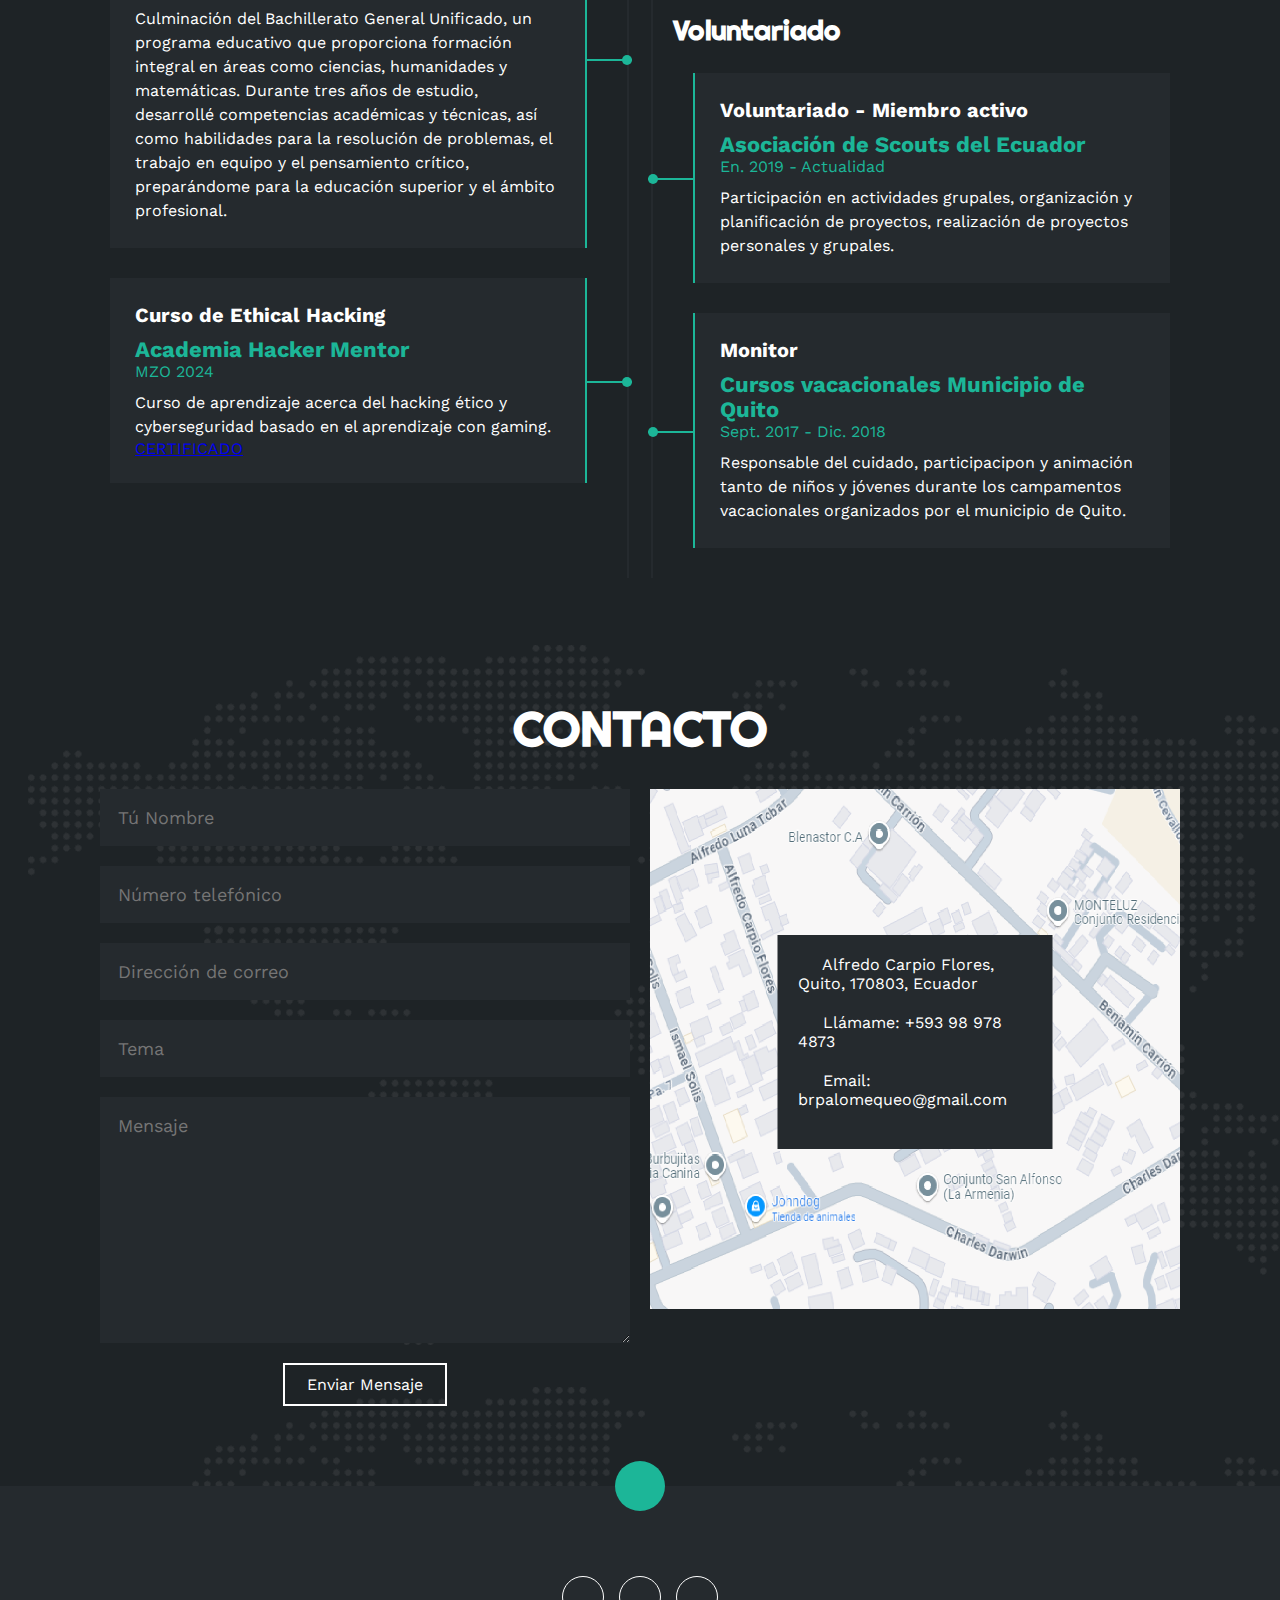
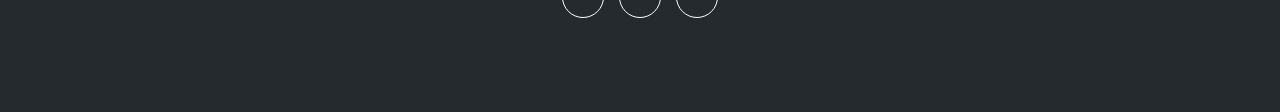
==== commit f0f40e56: "CV Update 1.1 06/11/2024" ====
--- a/index.html
+++ b/index.html
@@ -126,7 +126,7 @@
                 </div>
             </div>
             <button>
-                <a href="Currículum Vitae Ricardo Palomeque.pdf">
+                <a href="Currículum Vitae Ricardo Palomeque actualizado.pdf">
                 Descargar CV <i class="fa-solid fa-download"></i></a>
                 <span class="overlay"></span>
             </button>
@@ -334,7 +334,7 @@
                     <div class="item der">
                         <h4>Pasante de Desarrollo en Software</h4>
                         <span class="casa">Infinit Plus</span>
-                        <span class="fecha">04-04-2024 - Actualidad</span>
+                        <span class="fecha">04-04-2024 - 25/10/2024</span>
                         <p>Como pasante de desarrollo de software, formo parte de un equipo dinámico y colaborativo donde trabajo bajo la guía de desarrolladores experimentados. Mi rol me permite participar activamente en proyectos innovadores, contribuyendo al diseño, desarrollo e implementación de soluciones en la plataforma Odoo.</p>
                         <div class="conectord">
                             <div class="circulod"></div>
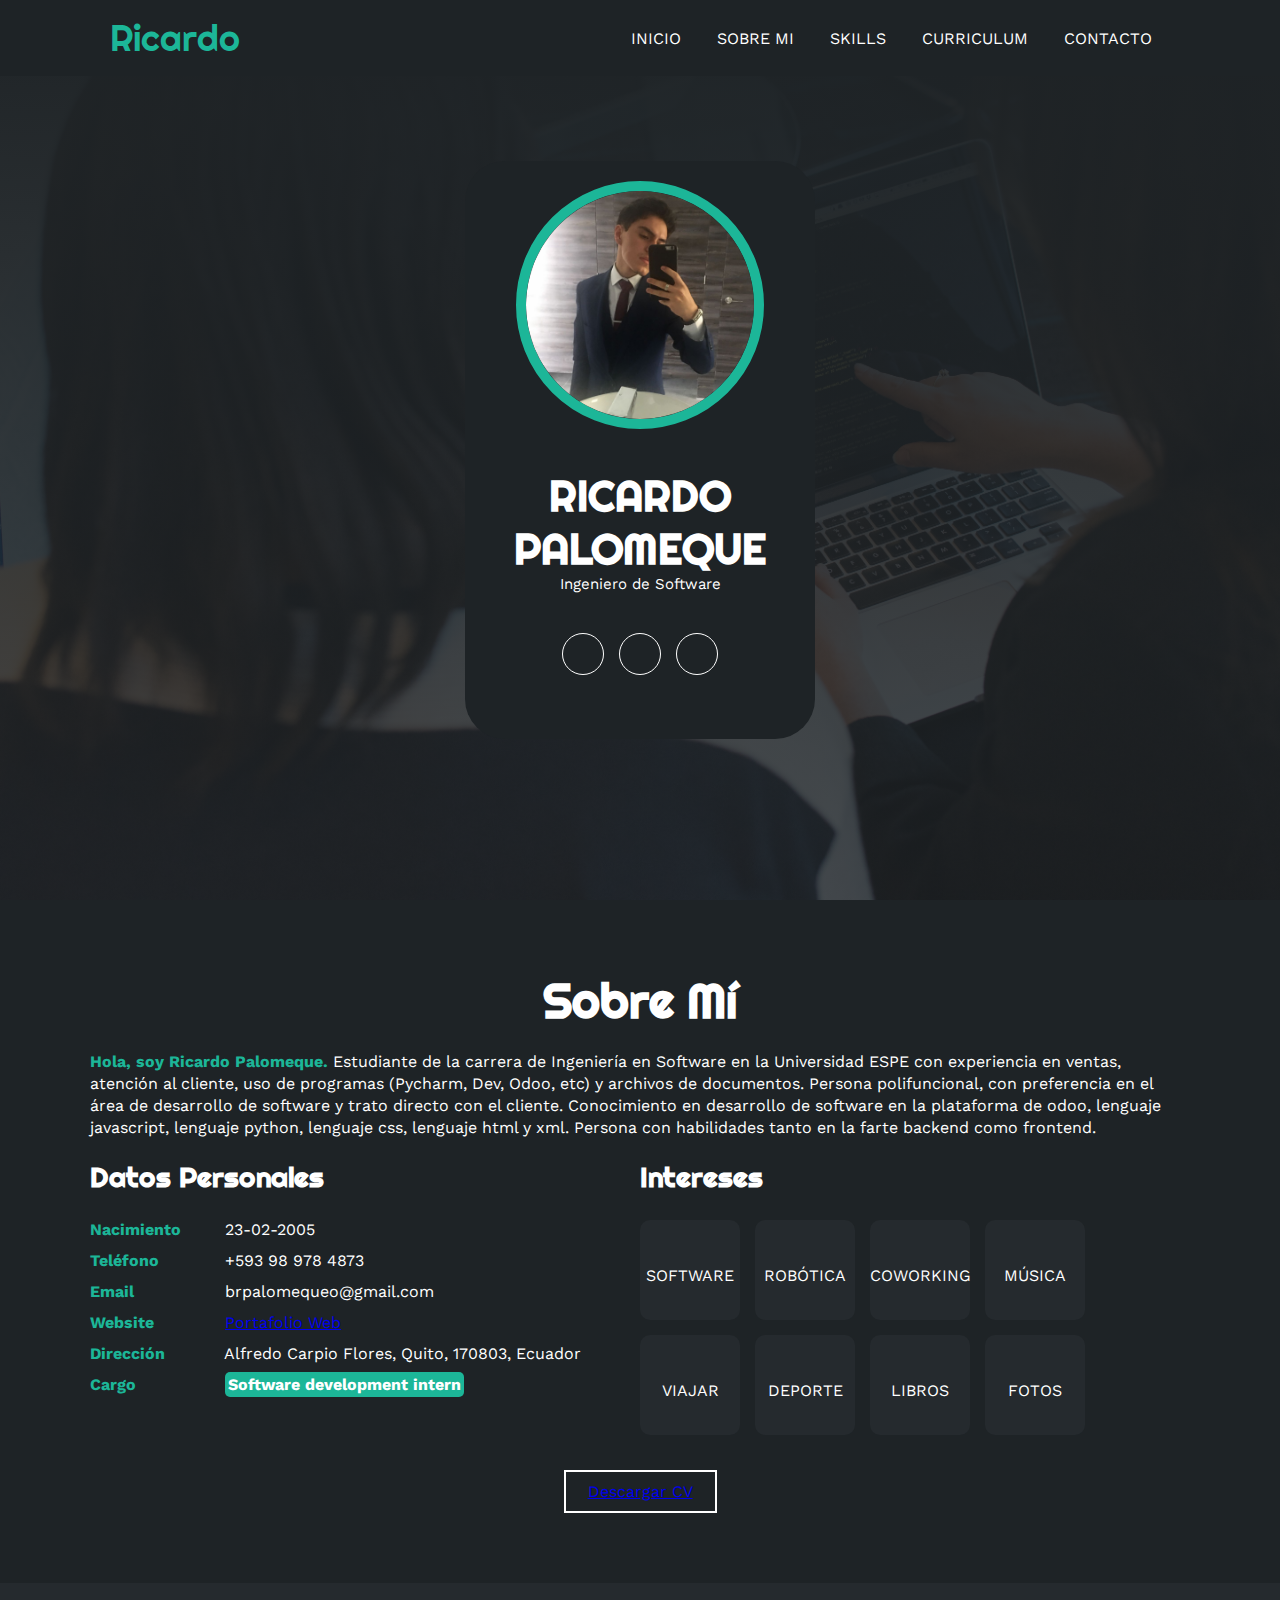
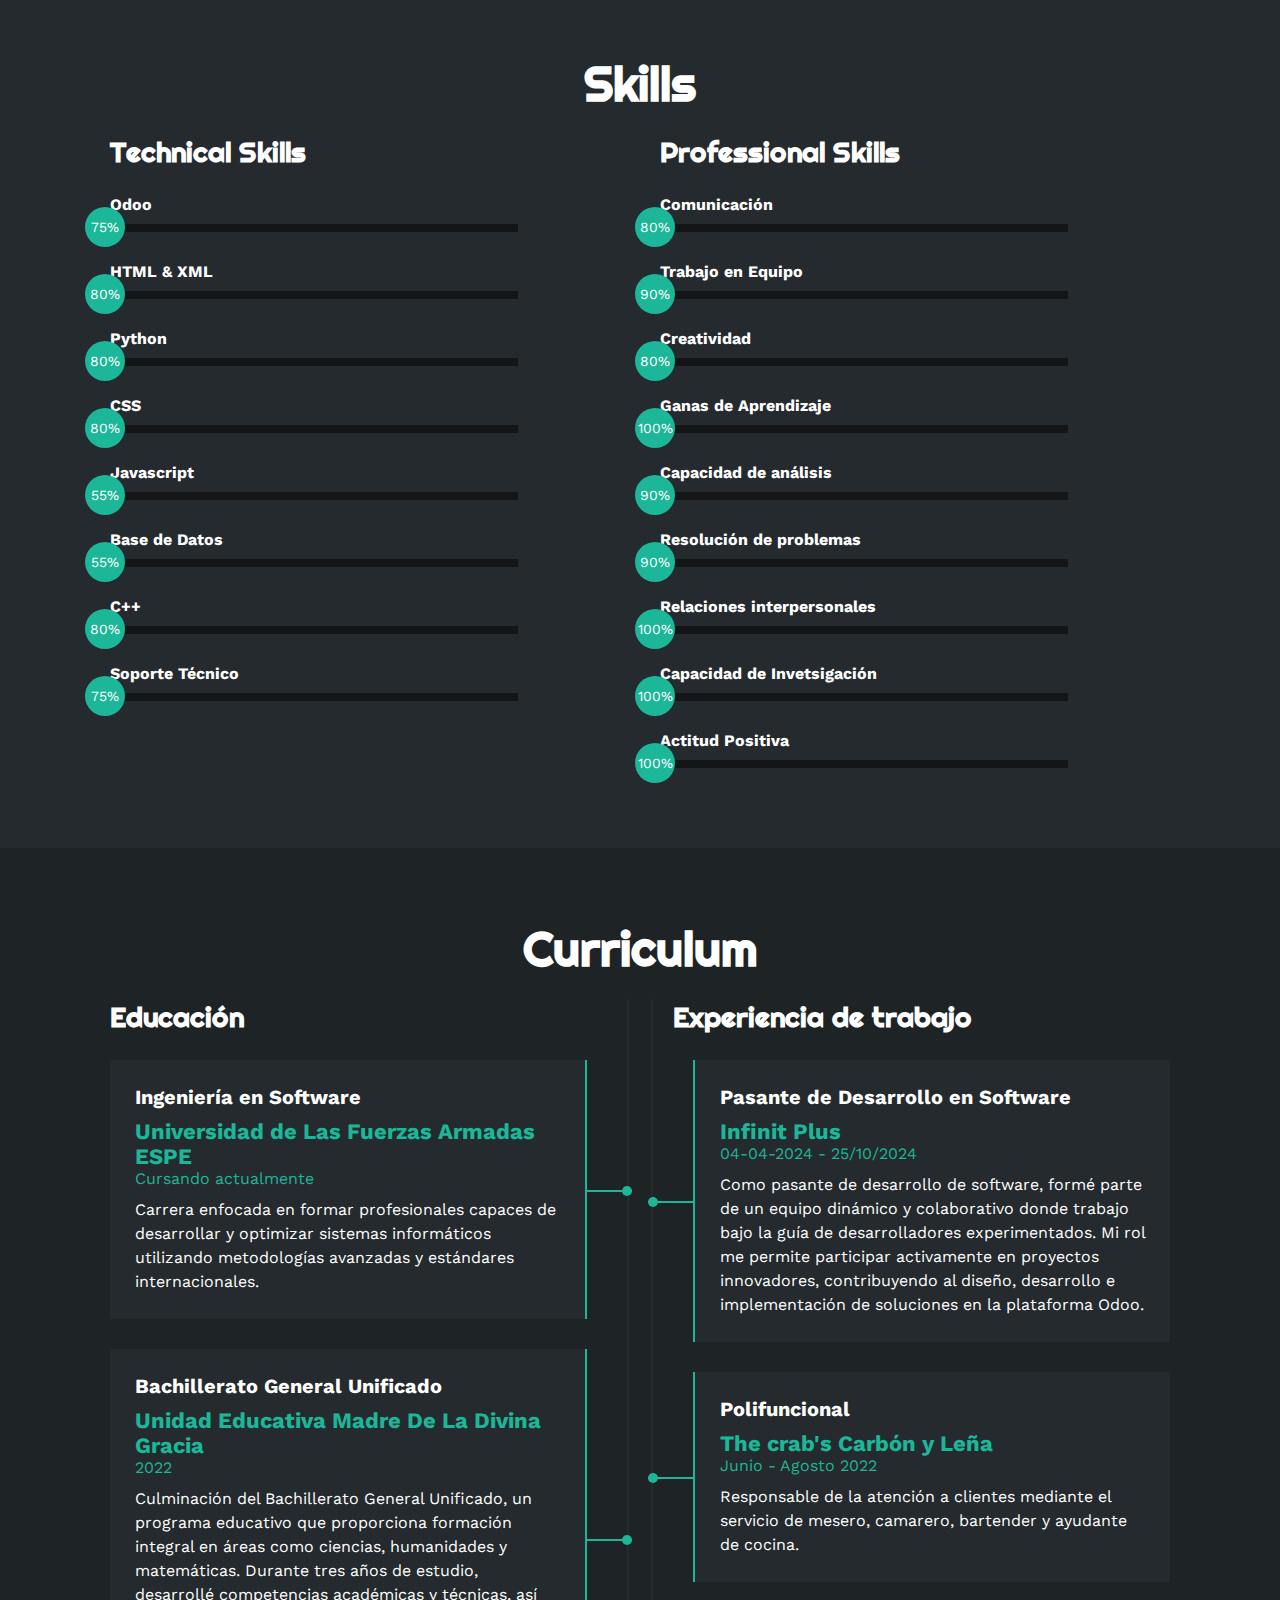
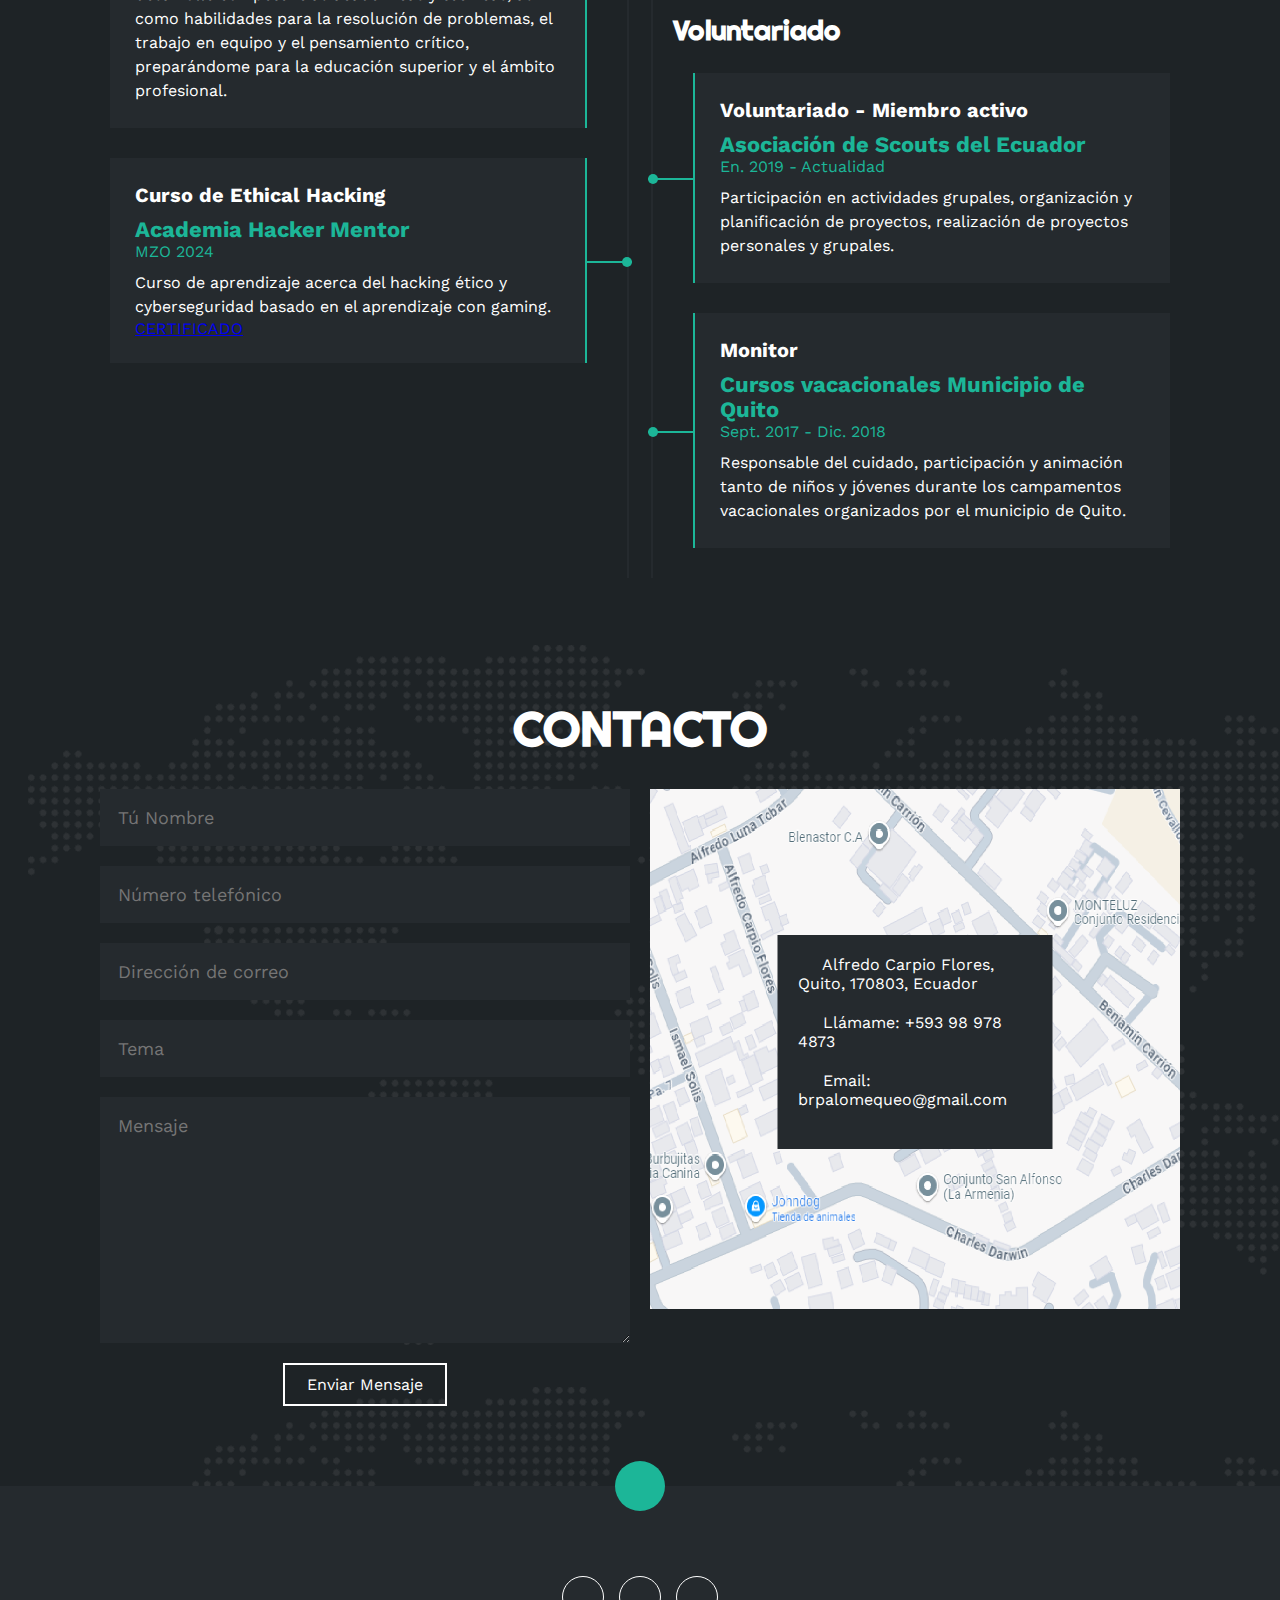
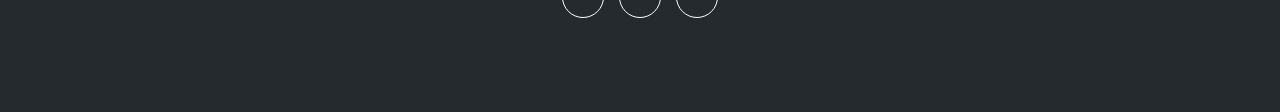
==== commit 541f5da0: "CV Update 1.2 06/11/2024" ====
--- a/index.html
+++ b/index.html
@@ -51,7 +51,7 @@
     <section id="sobremi" class="sobremi">
         <div class="contenido-seccion">
             <h2>Sobre Mí</h2>
-            <p><span>Hola, soy Ricardo Palomeque.</span> Estudiante de la carrera de Ingeniería en Software en la Universidad ESPE con experiencia en ventas, atención al cliente, uso de programas (CodeBlocks, Dev, etc) y archivos de documentos. Persona polifuncional, con preferencia en el área de desarrollo de software y trato directo con el cliente. Conocimiento en desarrollo de software en la plataforma de odoo, lenguaje javascript, lenguaje python, lenguaje css, lenguaje html y xml. Persona con habilidades tanto en la farte backend como frontend.</p>
+            <p><span>Hola, soy Ricardo Palomeque.</span> Estudiante de la carrera de Ingeniería en Software en la Universidad ESPE con experiencia en ventas, atención al cliente, uso de programas (Pycharm, Dev, Odoo, etc) y archivos de documentos. Persona polifuncional, con preferencia en el área de desarrollo de software y trato directo con el cliente. Conocimiento en desarrollo de software en la plataforma de odoo, lenguaje javascript, lenguaje python, lenguaje css, lenguaje html y xml. Persona con habilidades tanto en la farte backend como frontend.</p>
 
             <div class="fila">
                 <!-- datos personales -->
@@ -110,7 +110,7 @@
                             <span>VIAJAR</span>
                         </div>
                         <div class="interes">
-                            <i class="fa-solid fa-person-hiking"></i>
+                            <i class="fa-solid fa-dumbbell"></i>
                             <span>DEPORTE</span>
                         </div>
                         <div class="interes">
@@ -303,7 +303,7 @@
                         <h4>Ingeniería en Software</h4>
                         <span class="casa">Universidad de Las Fuerzas Armadas ESPE</span>
                         <span class="fecha">Cursando actualmente</span>
-                        <p>Carrera enfocada en formar profesionales capaces de desarrollar y optimizar sistemas informáticos utilizando metodologías avanzadas y estándares internacionales. Los egresados adquieren competencias en diseño, desarrollo y gestión de software, con un enfoque en la eficiencia, creatividad y responsabilidad profesional, contribuyendo así al desarrollo económico y la competitividad en sectores productivos.</p>
+                        <p>Carrera enfocada en formar profesionales capaces de desarrollar y optimizar sistemas informáticos utilizando metodologías avanzadas y estándares internacionales.</p>
                         <div class="conectori">
                             <div class="circuloi"></div>
                         </div>
@@ -335,7 +335,7 @@
                         <h4>Pasante de Desarrollo en Software</h4>
                         <span class="casa">Infinit Plus</span>
                         <span class="fecha">04-04-2024 - 25/10/2024</span>
-                        <p>Como pasante de desarrollo de software, formo parte de un equipo dinámico y colaborativo donde trabajo bajo la guía de desarrolladores experimentados. Mi rol me permite participar activamente en proyectos innovadores, contribuyendo al diseño, desarrollo e implementación de soluciones en la plataforma Odoo.</p>
+                        <p>Como pasante de desarrollo de software, formé parte de un equipo dinámico y colaborativo donde trabajo bajo la guía de desarrolladores experimentados. Mi rol me permite participar activamente en proyectos innovadores, contribuyendo al diseño, desarrollo e implementación de soluciones en la plataforma Odoo.</p>
                         <div class="conectord">
                             <div class="circulod"></div>
                         </div>
@@ -364,7 +364,7 @@
                         <h4>Monitor</h4>
                         <span class="casa">Cursos vacacionales Municipio de Quito</span>
                         <span class="fecha">Sept. 2017 - Dic. 2018</span>
-                        <p>Responsable del cuidado, participacipon y animación tanto de niños y jóvenes durante los campamentos vacacionales organizados por el municipio de Quito.</p>
+                        <p>Responsable del cuidado, participación y animación tanto de niños y jóvenes durante los campamentos vacacionales organizados por el municipio de Quito.</p>
                         <div class="conectord">
                             <div class="circulod"></div>
                         </div>
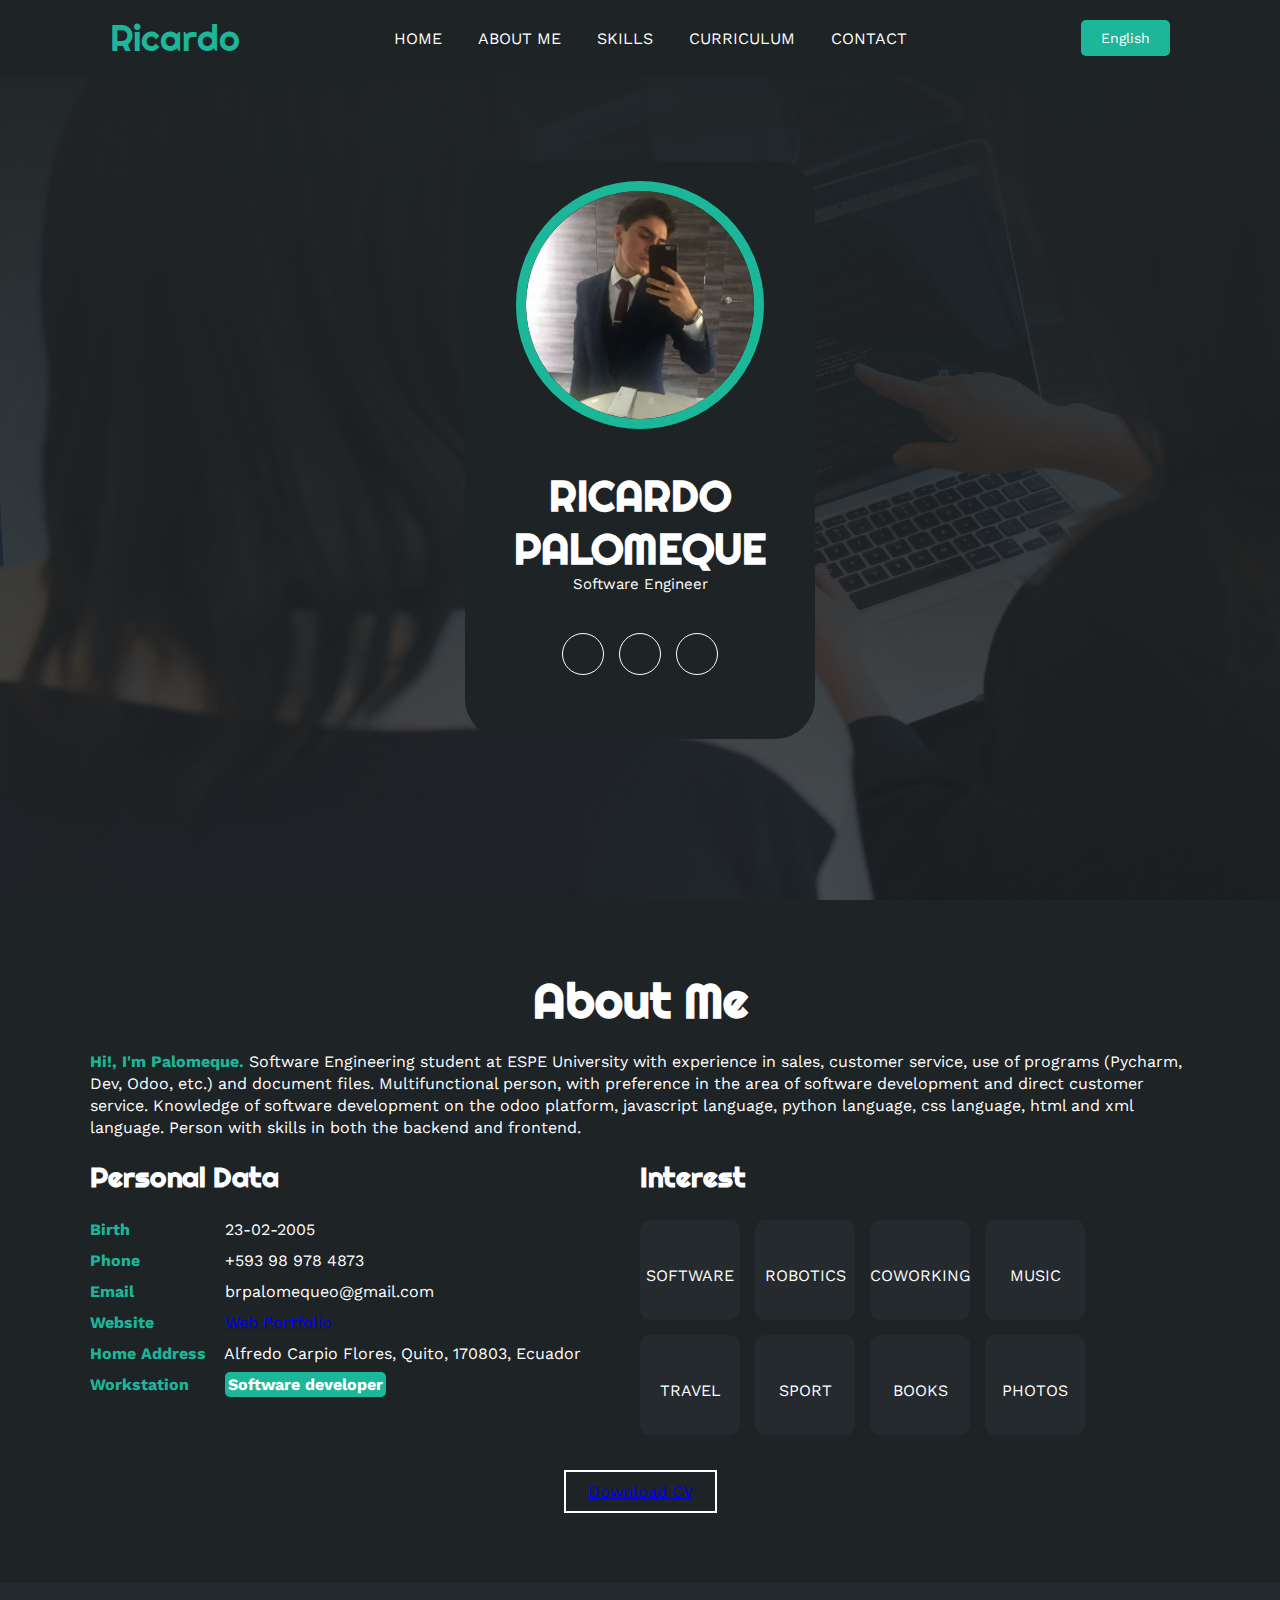
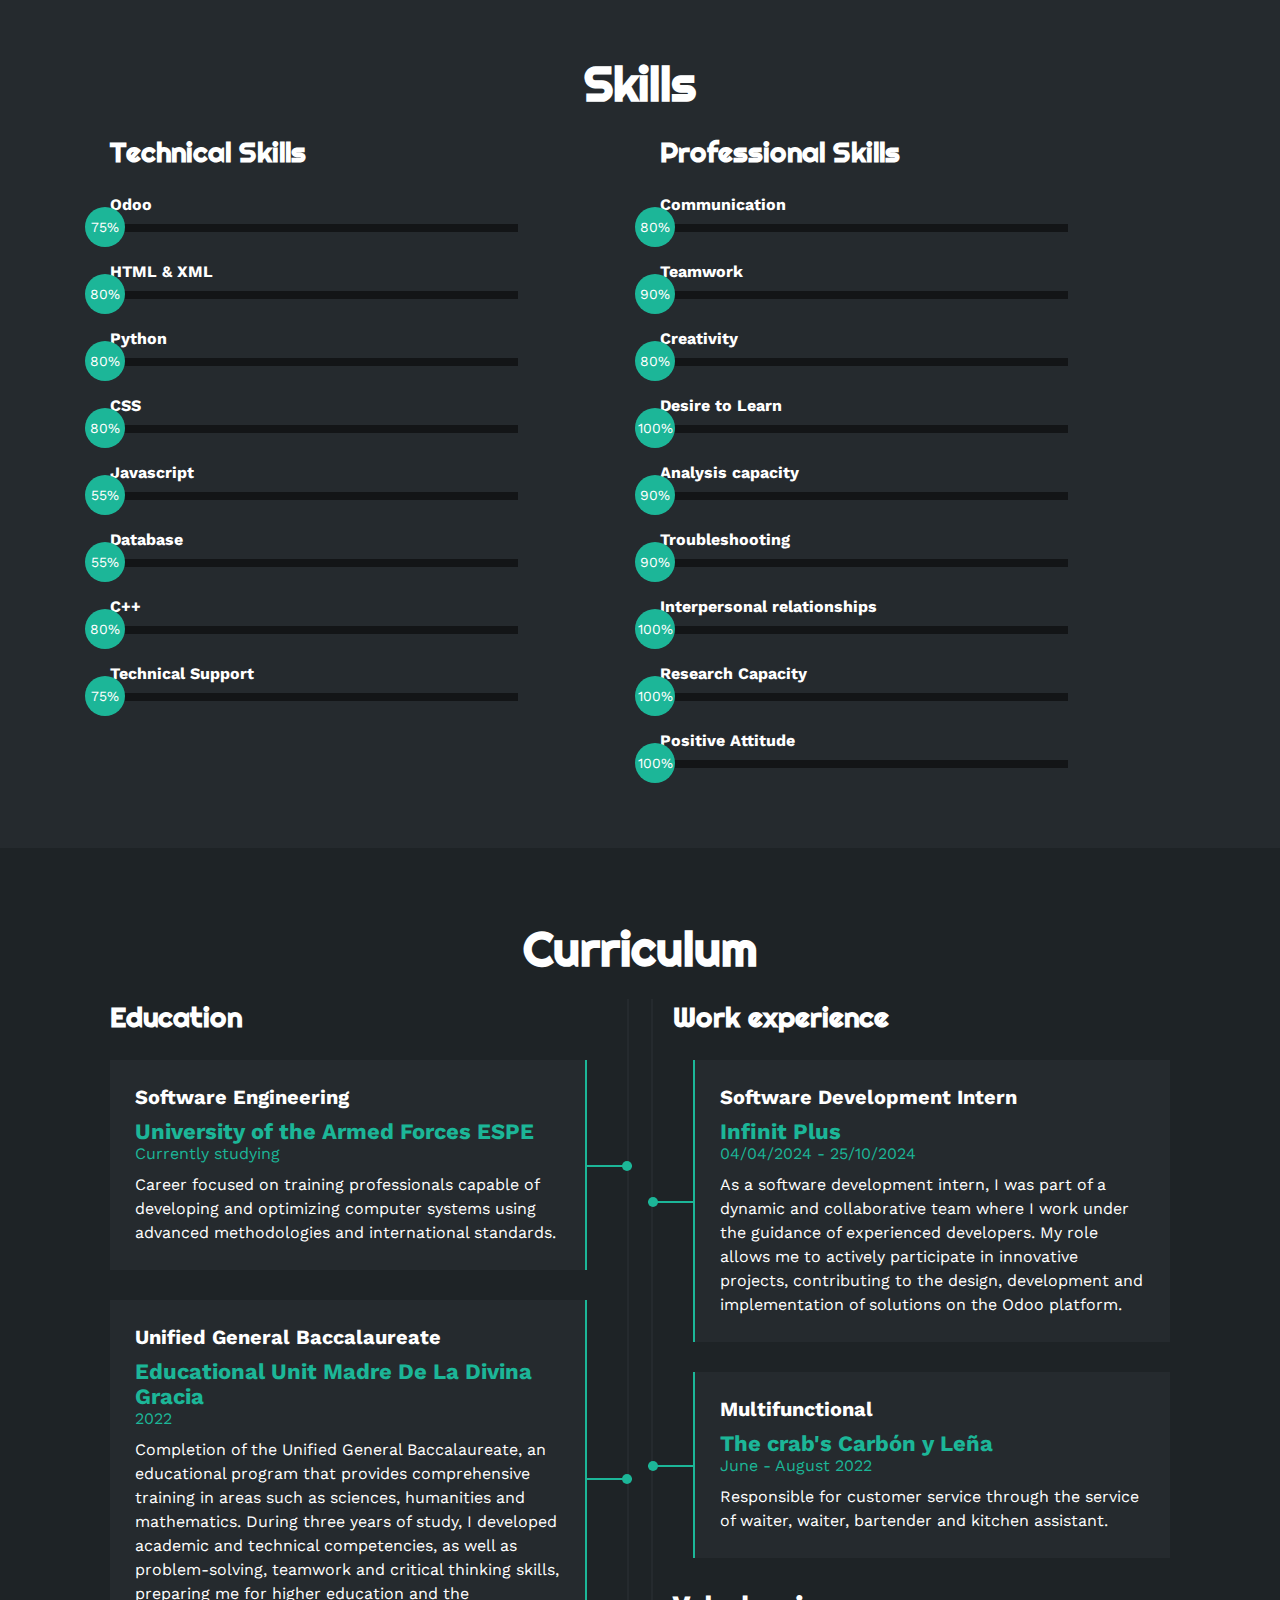
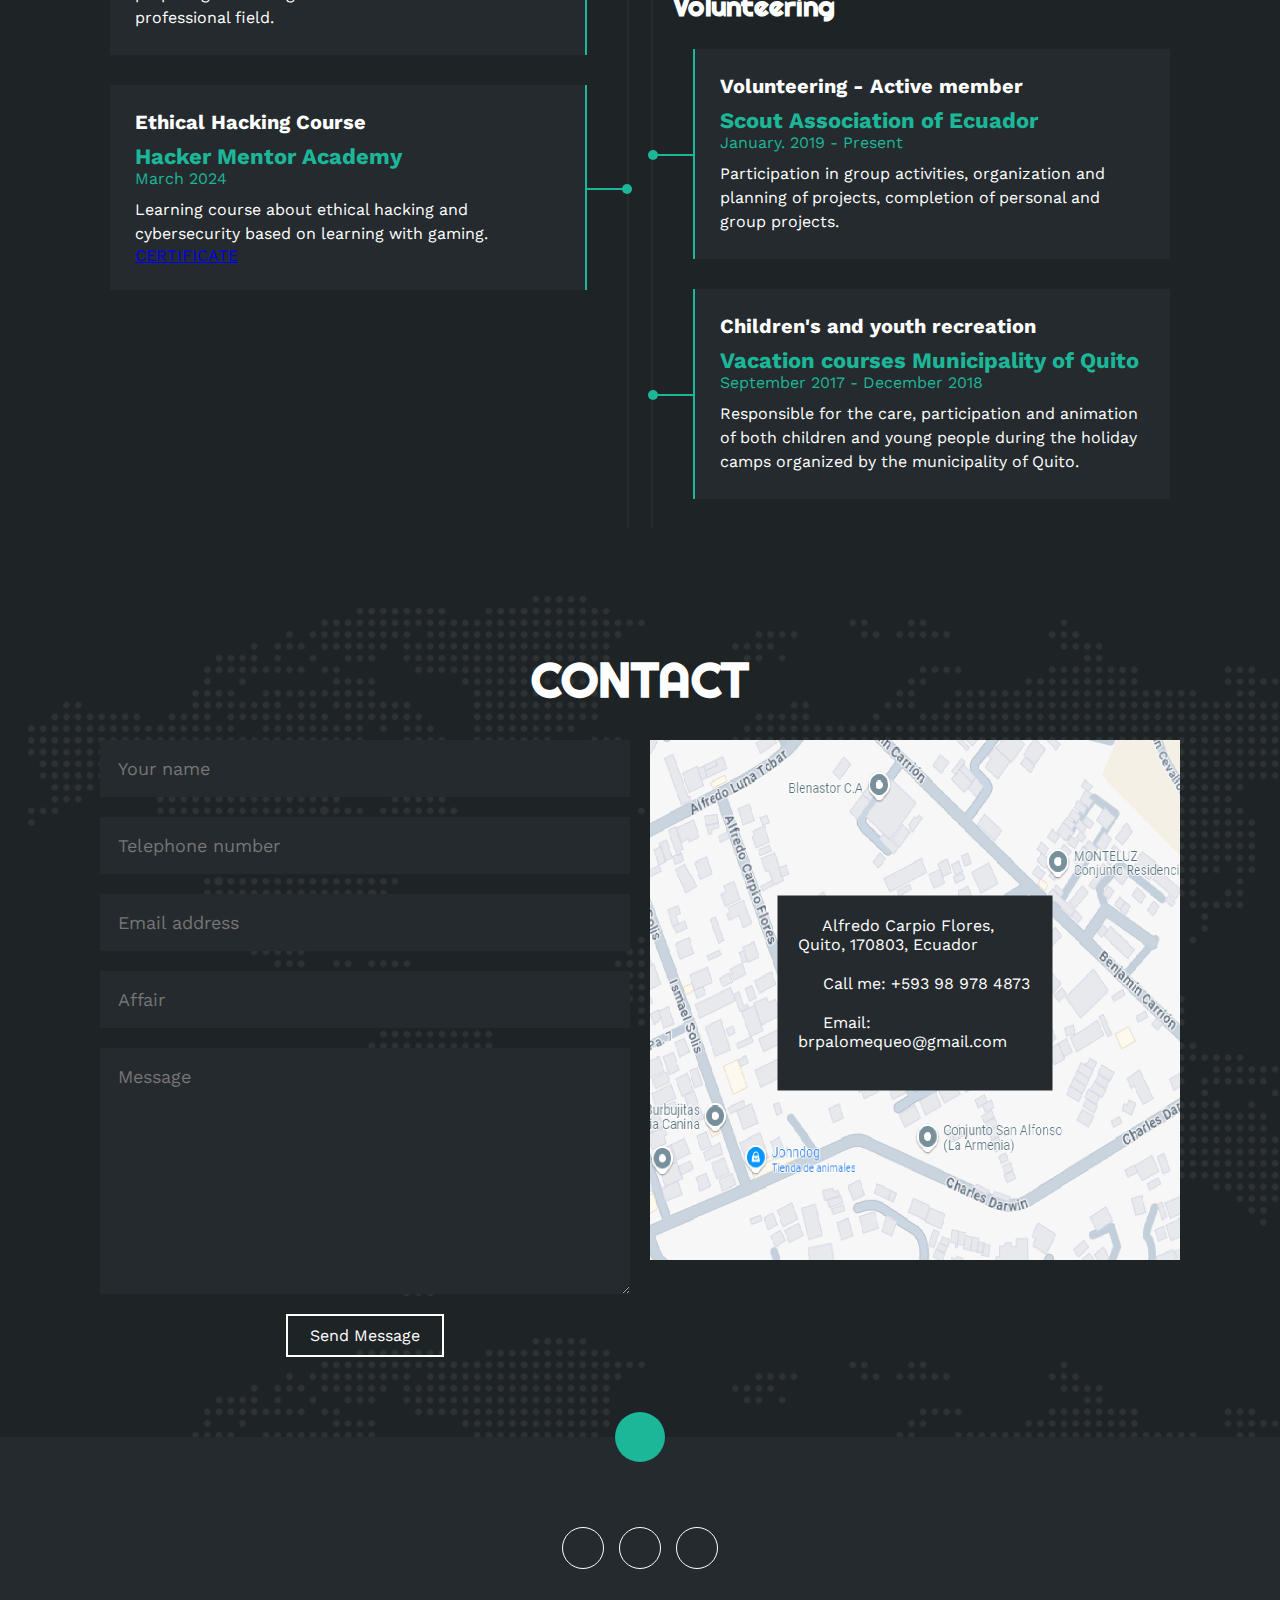
==== commit e71d0c06: "update with translation" ====
--- a/index.html
+++ b/index.html
@@ -12,24 +12,26 @@
 <body>
     <!-- MENU ENCABEZADO -->
     <div class="contenedor-header">
-        <header>
-            <div class="logo">
-                <a href="#">Ricardo</a>
-            </div>
-            <nav id="nav">
-                <ul>
-                    <li><a href="#inicio" onclick="seleccionar()">INICIO</a></li>
-                    <li><a href="#sobremi" onclick="seleccionar()">SOBRE MI</a></li>
-                    <li><a href="#skills" onclick="seleccionar()">SKILLS</a></li>
-                    <li><a href="#curriculum" onclick="seleccionar()">CURRICULUM</a></li>
-                    <li><a href="#contacto" onclick="seleccionar()">CONTACTO</a></li>
-                </ul>
-            </nav>
-            <div class="nav-responsive" onclick="mostrarOcultarMenu()">
-                <i class="fa-solid fa-bars"></i>
-            </div>
-        </header>
-    </div>
+    <header>
+        <div class="logo">
+            <a href="#">Ricardo</a>
+        </div>
+        <nav id="nav">
+            <ul>
+                <li><a href="#inicio" onclick="seleccionar()">HOME</a></li>
+                <li><a href="#sobremi" onclick="seleccionar()">ABOUT ME</a></li>
+                <li><a href="#skills" onclick="seleccionar()">SKILLS</a></li>
+                <li><a href="#curriculum" onclick="seleccionar()">CURRICULUM</a></li>
+                <li><a href="#contacto" onclick="seleccionar()">CONTACT</a></li>
+            </ul>
+        </nav>
+        <button id="language-toggle" class="check">English</button> <!-- Botón para cambiar idioma -->
+        <div class="nav-responsive" onclick="mostrarOcultarMenu()">
+            <i class="fa-solid fa-bars"></i>
+        </div>
+    </header>
+</div>
+
 
     <!-- SECCION INICIO -->
     <section id="inicio" class="inicio">
@@ -38,7 +40,7 @@
                 <img src="img/hero.png" alt="">
             </div>
             <h1>RICARDO PALOMEQUE</h1>
-            <h2>Ingeniero de Software</h2>
+            <h2>Software Engineer</h2>
             <div class="redes">
                 <a href="https://github.com/RickBy23/"><i class="fa-brands fa-github"></i></a>
                 <a href="https://www.linkedin.com/in/ricardo-palomeque-5161b6285/"><i class="fa-brands fa-linkedin-in"></i></a>
@@ -50,20 +52,20 @@
     <!-- SECCION SOBRE MI -->
     <section id="sobremi" class="sobremi">
         <div class="contenido-seccion">
-            <h2>Sobre Mí</h2>
-            <p><span>Hola, soy Ricardo Palomeque.</span> Estudiante de la carrera de Ingeniería en Software en la Universidad ESPE con experiencia en ventas, atención al cliente, uso de programas (Pycharm, Dev, Odoo, etc) y archivos de documentos. Persona polifuncional, con preferencia en el área de desarrollo de software y trato directo con el cliente. Conocimiento en desarrollo de software en la plataforma de odoo, lenguaje javascript, lenguaje python, lenguaje css, lenguaje html y xml. Persona con habilidades tanto en la farte backend como frontend.</p>
+            <h2>About Me</h2>
+            <p><span>Hi!, I'm Palomeque.</span> Software Engineering student at ESPE University with experience in sales, customer service, use of programs (Pycharm, Dev, Odoo, etc.) and document files. Multifunctional person, with preference in the area of ​​software development and direct customer service. Knowledge of software development on the odoo platform, javascript language, python language, css language, html and xml language. Person with skills in both the backend and frontend.</p>
 
             <div class="fila">
                 <!-- datos personales -->
                 <div class="col">
-                    <h3>Datos Personales</h3>
+                    <h3>Personal Data</h3>
                     <ul>
                         <li>
-                            <strong>Nacimiento</strong>
+                            <strong>Birth</strong>
                             23-02-2005
                         </li>
                         <li>
-                            <strong>Teléfono</strong>
+                            <strong>Phone</strong>
                             +593 98 978 4873
                         </li>
                         <li>
@@ -72,22 +74,22 @@
                         </li>
                         <li>
                             <strong>Website</strong>
-                            <a href="https://rickby23.github.io/PortafolioWeb/">Portafolio Web</a>
-                        </li>
-                        <li>
-                            <strong>Dirección</strong>
+                            <a href="https://rickby23.github.io/PortafolioWeb/">Web Portfolio</a>
+                        </li>
+                        <li>
+                            <strong>Home Address</strong>
                             Alfredo Carpio Flores, Quito, 170803, Ecuador
                         </li>
                         <li>
-                            <strong>Cargo</strong>
-                            <span>Software development intern</span>
+                            <strong>Workstation</strong>
+                            <span>Software developer</span>
                         </li>
                     </ul>
                 </div>
 
                 <!-- intereses -->
                 <div class="col">
-                    <h3>Intereses</h3>
+                    <h3>Interest</h3>
                     <div class="contenedor-intereses">
                         <div class="interes">
                             <i class="fa-brands fa-python"></i>
@@ -95,7 +97,7 @@
                         </div>
                         <div class="interes">
                             <i class="fa-solid fa-robot"></i>
-                            <span>ROBÓTICA</span>
+                            <span>ROBOTICS</span>
                         </div>
                         <div class="interes">
                             <i class="fa-solid fa-users-between-lines"></i>
@@ -103,31 +105,31 @@
                         </div>
                         <div class="interes">
                             <i class="fa-solid fa-headphones"></i>
-                            <span>MÚSICA</span>
+                            <span>MUSIC</span>
                         </div>
                         <div class="interes">
                             <i class="fa-solid fa-plane"></i>
-                            <span>VIAJAR</span>
+                            <span>TRAVEL</span>
                         </div>
                         <div class="interes">
                             <i class="fa-solid fa-dumbbell"></i>
-                            <span>DEPORTE</span>
+                            <span>SPORT</span>
                         </div>
                         <div class="interes">
                             <i class="fa-solid fa-book"></i>
-                            <span>LIBROS</span>
+                            <span>BOOKS</span>
                         </div>
                         <div class="interes">
                             <i class="fa-solid fa-camera"></i>
-                            <span>FOTOS</span>
+                            <span>PHOTOS</span>
                         </div>
                         
                     </div>
                 </div>
             </div>
             <button>
-                <a href="Currículum Vitae Ricardo Palomeque actualizado.pdf">
-                Descargar CV <i class="fa-solid fa-download"></i></a>
+                <a href="Currículum Vitae Ricardo Palomeque english.pdf">
+                Download CV <i class="fa-solid fa-download"></i></a>
                 <span class="overlay"></span>
             </button>
         </div>
@@ -182,7 +184,7 @@
                         </div>
                     </div>
                     <div class="skill">
-                        <span>Base de Datos</span>
+                        <span>Database</span>
                         <div class="barra-skill">
                             <div class="progreso">
                                 <span>55%</span>
@@ -198,7 +200,7 @@
                         </div>
                     </div>
                     <div class="skill">
-                        <span>Soporte Técnico</span>
+                        <span>Technical Support</span>
                         <div class="barra-skill">
                             <div class="progreso">
                                 <span>75%</span>
@@ -210,15 +212,15 @@
                 <div class="col">
                     <h3>Professional Skills</h3>
                     <div class="skill">
-                        <span>Comunicación</span>
-                        <div class="barra-skill">
-                            <div class="progreso">
-                                <span>80%</span>
-                            </div>
-                        </div>
-                    </div>
-                    <div class="skill">
-                        <span>Trabajo en Equipo</span>
+                        <span>Communication</span>
+                        <div class="barra-skill">
+                            <div class="progreso">
+                                <span>80%</span>
+                            </div>
+                        </div>
+                    </div>
+                    <div class="skill">
+                        <span>Teamwork</span>
                         <div class="barra-skill">
                             <div class="progreso">
                                 <span>90%</span>
@@ -226,15 +228,15 @@
                         </div>
                     </div>
                     <div class="skill">
-                        <span>Creatividad</span>
-                        <div class="barra-skill">
-                            <div class="progreso">
-                                <span>80%</span>
-                            </div>
-                        </div>
-                    </div>
-                    <div class="skill">
-                        <span>Ganas de Aprendizaje</span>
+                        <span>Creativity</span>
+                        <div class="barra-skill">
+                            <div class="progreso">
+                                <span>80%</span>
+                            </div>
+                        </div>
+                    </div>
+                    <div class="skill">
+                        <span>Desire to Learn</span>
                         <div class="barra-skill">
                             <div class="progreso">
                                 <span>100%</span>
@@ -243,7 +245,7 @@
                     </div>
 
                     <div class="skill">
-                        <span>Capacidad de análisis</span>
+                        <span>Analysis capacity</span>
                         <div class="barra-skill">
                             <div class="progreso">
                                 <span>90%</span>
@@ -252,7 +254,7 @@
                     </div>
 
                     <div class="skill">
-                        <span>Resolución de problemas</span>
+                        <span>Troubleshooting</span>
                         <div class="barra-skill">
                             <div class="progreso">
                                 <span>90%</span>
@@ -261,7 +263,7 @@
                     </div>
 
                     <div class="skill">
-                        <span>Relaciones interpersonales</span>
+                        <span>Interpersonal relationships</span>
                         <div class="barra-skill">
                             <div class="progreso">
                                 <span>100%</span>
@@ -270,7 +272,7 @@
                     </div>
 
                     <div class="skill">
-                        <span>Capacidad de Invetsigación</span>
+                        <span>Research Capacity</span>
                         <div class="barra-skill">
                             <div class="progreso">
                                 <span>100%</span>
@@ -279,7 +281,7 @@
                     </div>
 
                     <div class="skill">
-                        <span>Actitud Positiva</span>
+                        <span>Positive Attitude</span>
                         <div class="barra-skill">
                             <div class="progreso">
                                 <span>100%</span>
@@ -298,31 +300,31 @@
             <h2>Curriculum</h2>
             <div class="fila">
                 <div class="col izquierda">
-                    <h3>Educación</h3>
+                    <h3>Education</h3>
                     <div class="item izq">
-                        <h4>Ingeniería en Software</h4>
-                        <span class="casa">Universidad de Las Fuerzas Armadas ESPE</span>
-                        <span class="fecha">Cursando actualmente</span>
-                        <p>Carrera enfocada en formar profesionales capaces de desarrollar y optimizar sistemas informáticos utilizando metodologías avanzadas y estándares internacionales.</p>
+                        <h4>Software Engineering</h4>
+                        <span class="casa">University of the Armed Forces ESPE</span>
+                        <span class="fecha">Currently studying</span>
+                        <p>Career focused on training professionals capable of developing and optimizing computer systems using advanced methodologies and international standards.</p>
                         <div class="conectori">
                             <div class="circuloi"></div>
                         </div>
                     </div>
                     <div class="item izq">
-                        <h4>Bachillerato General Unificado</h4>
-                        <span class="casa">Unidad Educativa Madre De La Divina Gracia</span>
+                        <h4>Unified General Baccalaureate</h4>
+                        <span class="casa">Educational Unit Madre De La Divina Gracia</span>
                         <span class="fecha">2022</span>
-                        <p>Culminación del Bachillerato General Unificado, un programa educativo que proporciona formación integral en áreas como ciencias, humanidades y matemáticas. Durante tres años de estudio, desarrollé competencias académicas y técnicas, así como habilidades para la resolución de problemas, el trabajo en equipo y el pensamiento crítico, preparándome para la educación superior y el ámbito profesional.</p>
+                        <p>Completion of the Unified General Baccalaureate, an educational program that provides comprehensive training in areas such as sciences, humanities and mathematics. During three years of study, I developed academic and technical competencies, as well as problem-solving, teamwork and critical thinking skills, preparing me for higher education and the professional field.</p>
                         <div class="conectori">
                             <div class="circuloi"></div>
                         </div>
                     </div>
                     <div class="item izq">
-                        <h4>Curso de Ethical Hacking</h4>
-                        <span class="casa">Academia Hacker Mentor</span>
-                        <span class="fecha">MZO 2024</span>
-                        <p>Curso de aprendizaje acerca del hacking ético y cyberseguridad basado en el aprendizaje con gaming.</p>
-                        <a href="Certificado Hacking Ético.pdf">CERTIFICADO<i class="fa-solid fa-download"></i></a>
+                        <h4>Ethical Hacking Course</h4>
+                        <span class="casa">Hacker Mentor Academy</span>
+                        <span class="fecha">March 2024</span>
+                        <p>Learning course about ethical hacking and cybersecurity based on learning with gaming.</p>
+                        <a href="Certificado Hacking Ético.pdf">CERTIFICATE<i class="fa-solid fa-download"></i></a>
                         <div class="conectori">
                             <div class="circuloi"></div>
                         </div>
@@ -330,41 +332,41 @@
                 </div>
 
                 <div class="col derecha">
-                    <h3>Experiencia de trabajo</h3>
+                    <h3>Work experience</h3>
                     <div class="item der">
-                        <h4>Pasante de Desarrollo en Software</h4>
+                        <h4>Software Development Intern</h4>
                         <span class="casa">Infinit Plus</span>
-                        <span class="fecha">04-04-2024 - 25/10/2024</span>
-                        <p>Como pasante de desarrollo de software, formé parte de un equipo dinámico y colaborativo donde trabajo bajo la guía de desarrolladores experimentados. Mi rol me permite participar activamente en proyectos innovadores, contribuyendo al diseño, desarrollo e implementación de soluciones en la plataforma Odoo.</p>
+                        <span class="fecha">04/04/2024 - 25/10/2024</span>
+                        <p>As a software development intern, I was part of a dynamic and collaborative team where I work under the guidance of experienced developers. My role allows me to actively participate in innovative projects, contributing to the design, development and implementation of solutions on the Odoo platform.</p>
                         <div class="conectord">
                             <div class="circulod"></div>
                         </div>
                     </div>
                     <div class="item der">
-                        <h4>Polifuncional</h4>
+                        <h4>Multifunctional</h4>
                         <span class="casa">The crab's Carbón y Leña</span>
-                        <span class="fecha">Junio - Agosto 2022</span>
-                        <p>Responsable de la atención a clientes mediante el servicio de mesero, camarero, bartender y ayudante de cocina.</p>
+                        <span class="fecha">June - August 2022</span>
+                        <p>Responsible for customer service through the service of waiter, waiter, bartender and kitchen assistant.</p>
                         <div class="conectord">
                             <div class="circulod"></div>
                         </div>
                     </div>
 
-                    <h3>Voluntariado</h3>
+                    <h3>Volunteering</h3>
                     <div class="item der">
-                        <h4>Voluntariado - Miembro activo</h4>
-                        <span class="casa">Asociación de Scouts del Ecuador</span>
-                        <span class="fecha">En. 2019 - Actualidad</span>
-                        <p>Participación en actividades grupales, organización y planificación de proyectos, realización de proyectos personales y grupales.</p>
+                        <h4>Volunteering - Active member</h4>
+                        <span class="casa">Scout Association of Ecuador</span>
+                        <span class="fecha">January. 2019 - Present</span>
+                        <p>Participation in group activities, organization and planning of projects, completion of personal and group projects.</p>
                         <div class="conectord">
                             <div class="circulod"></div>
                         </div>
                     </div>
                     <div class="item der">
-                        <h4>Monitor</h4>
-                        <span class="casa">Cursos vacacionales Municipio de Quito</span>
-                        <span class="fecha">Sept. 2017 - Dic. 2018</span>
-                        <p>Responsable del cuidado, participación y animación tanto de niños y jóvenes durante los campamentos vacacionales organizados por el municipio de Quito.</p>
+                            <h4>Children's and youth recreation</h4>
+                        <span class="casa">Vacation courses Municipality of Quito</span>
+                        <span class="fecha">September 2017 - December 2018</span>
+                        <p>Responsible for the care, participation and animation of both children and young people during the holiday camps organized by the municipality of Quito.</p>
                         <div class="conectord">
                             <div class="circulod"></div>
                         </div>
@@ -379,17 +381,17 @@
     <form action="https://formsubmit.co/brpalomequeo@gmail.com" method="POST">
         <section id="contacto" class="contacto">
         <div class="contenido-seccion">
-            <h2>CONTACTO</h2>
+            <h2>CONTACT</h2>
             <div class="fila">
                 <!-- Formulario -->
                 <div class="col">
-                    <input name="name" type="text" placeholder="Tú Nombre">
-                    <input name="phone" type="text" placeholder="Número telefónico">
-                    <input name="email" type="text" placeholder="Dirección de correo">
-                    <input name="description" type="text" placeholder="Tema">
-                    <textarea name="message" id="" cols="30" rows="10" placeholder="Mensaje"></textarea>
+                    <input name="name" type="text" placeholder="Your name">
+                    <input name="phone" type="text" placeholder="Telephone number">
+                    <input name="email" type="text" placeholder="Email address">
+                    <input name="description" type="text" placeholder="Affair">
+                    <textarea name="message" id="" cols="30" rows="10" placeholder="Message"></textarea>
                     <button>
-                        Enviar Mensaje<i class="fa-solid fa-paper-plane"></i>
+                        Send Message<i class="fa-solid fa-paper-plane"></i>
                         <span class="overlay"></span>
                     </button>
 
@@ -407,7 +409,7 @@
                             </li>
                             <li>
                                 <i class="fa-solid fa-mobile-screen"></i>
-                                Llámame: +593 98 978 4873
+                                Call me: +593 98 978 4873
                             </li>
                             <li>
                                 <i class="fa-solid fa-envelope"></i>
--- a/estilo.css
+++ b/estilo.css
@@ -674,6 +674,15 @@
         border-bottom: 1px solid #fff;
         padding: 10px 0;
     }
+    /* Hacer que el botón de idioma se ubique de manera más centrada en pantallas más pequeñas */
+    .check {
+        font-size: 12px; /* Reducir el tamaño de la fuente en pantallas pequeñas */
+        padding: 8px 16px; /* Reducir los márgenes internos del botón */
+        margin-left: 0; /* Eliminar margen izquierdo */
+        margin-top: 10px; /* Añadir un poco de margen en la parte superior */
+        display: block; /* Hacerlo bloque para que se alinee verticalmente */
+        margin: 0 auto; /* Centrar el botón */
+    }
 }
 @media screen and (max-width:700px){
     .sobremi .fila{
@@ -709,4 +718,27 @@
     .contacto .fila .col{
         width: 100%;
     }
-}
+    /* Ajustes adicionales para el botón en pantallas aún más pequeñas */
+    .check {
+        font-size: 12px; /* Reducir aún más el tamaño de la fuente */
+        padding: 6px 12px; /* Ajustar los márgenes internos */
+        margin-top: 10px; /* Añadir margen superior */
+    }
+}
+
+/* Estilo del botón de idioma */
+.check {
+    background-color: #1CB698;
+    color: white;
+    padding: 10px 20px;
+    border: none;
+    border-radius: 5px;
+    cursor: pointer;
+    margin-left: 20px;
+    font-size: 14px;
+    transition: background-color 0.3s;
+}
+
+.check:hover {
+    background-color: #16a085;
+}
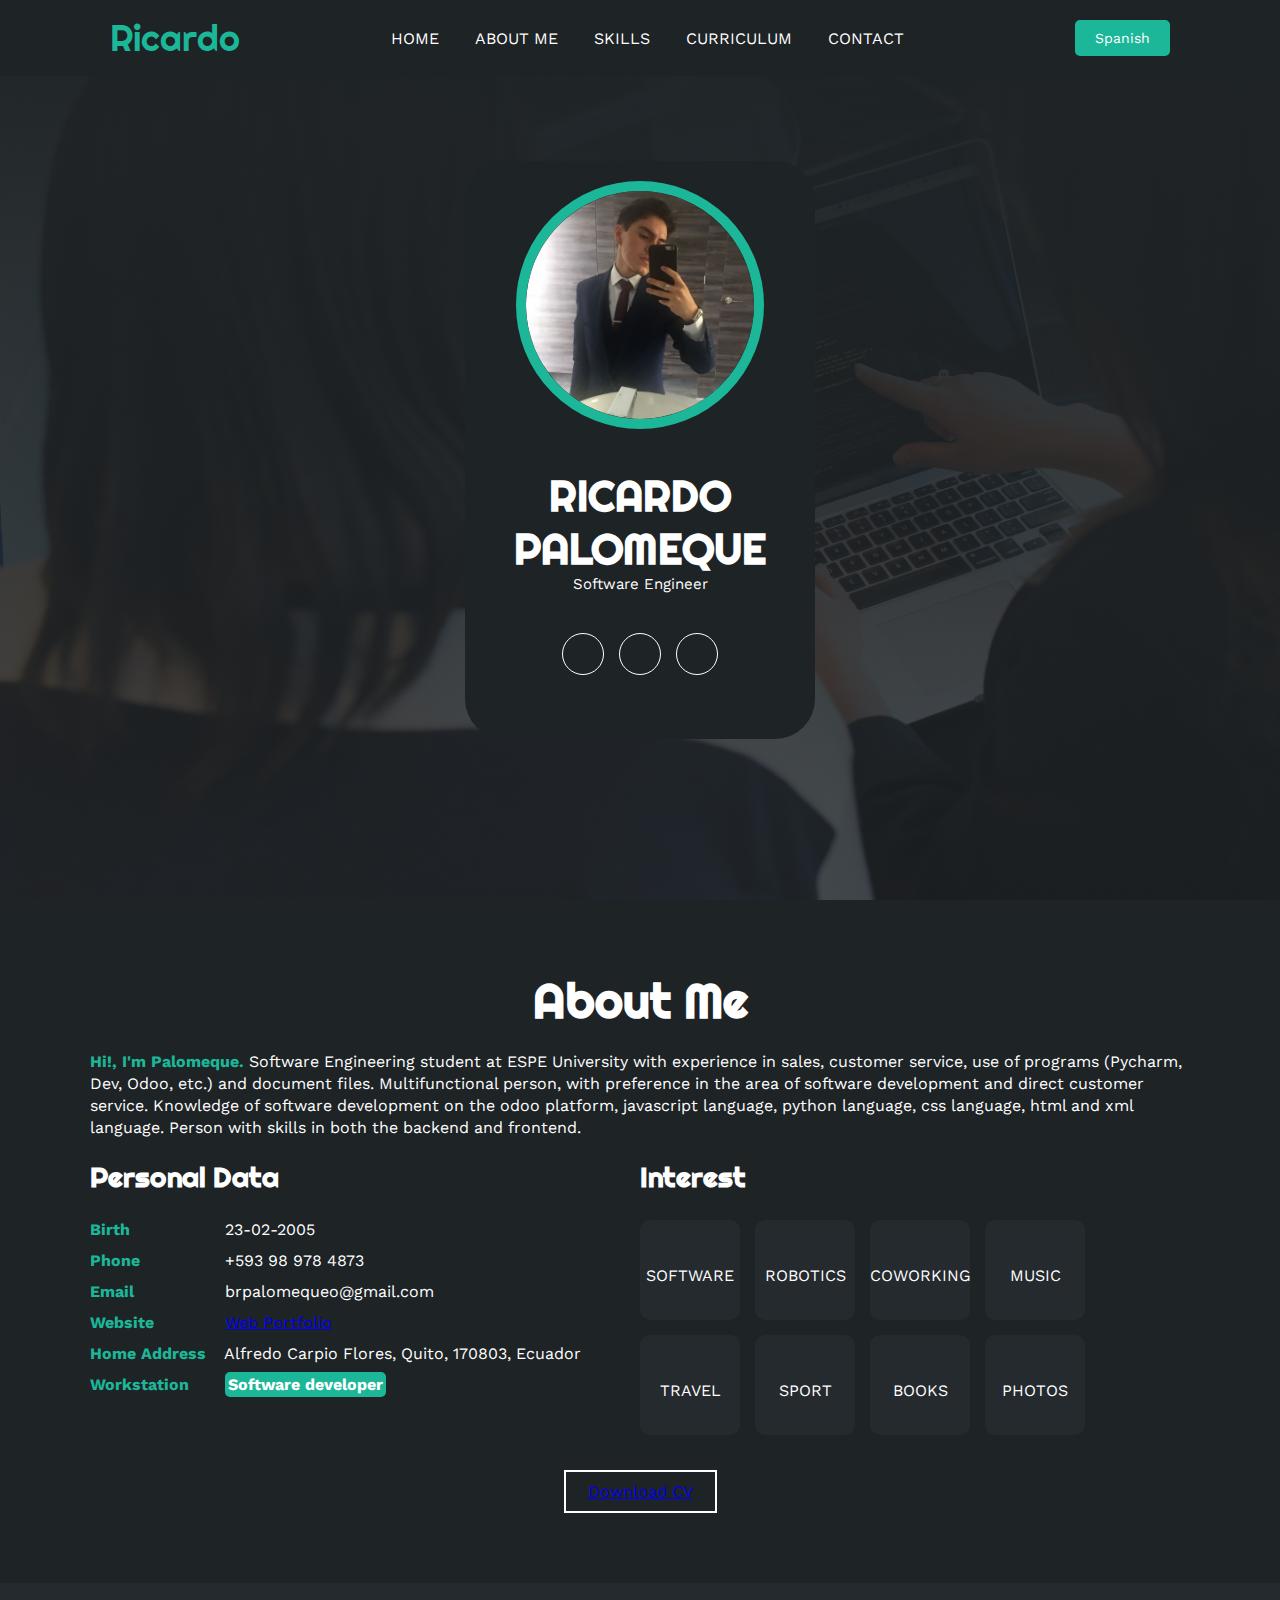
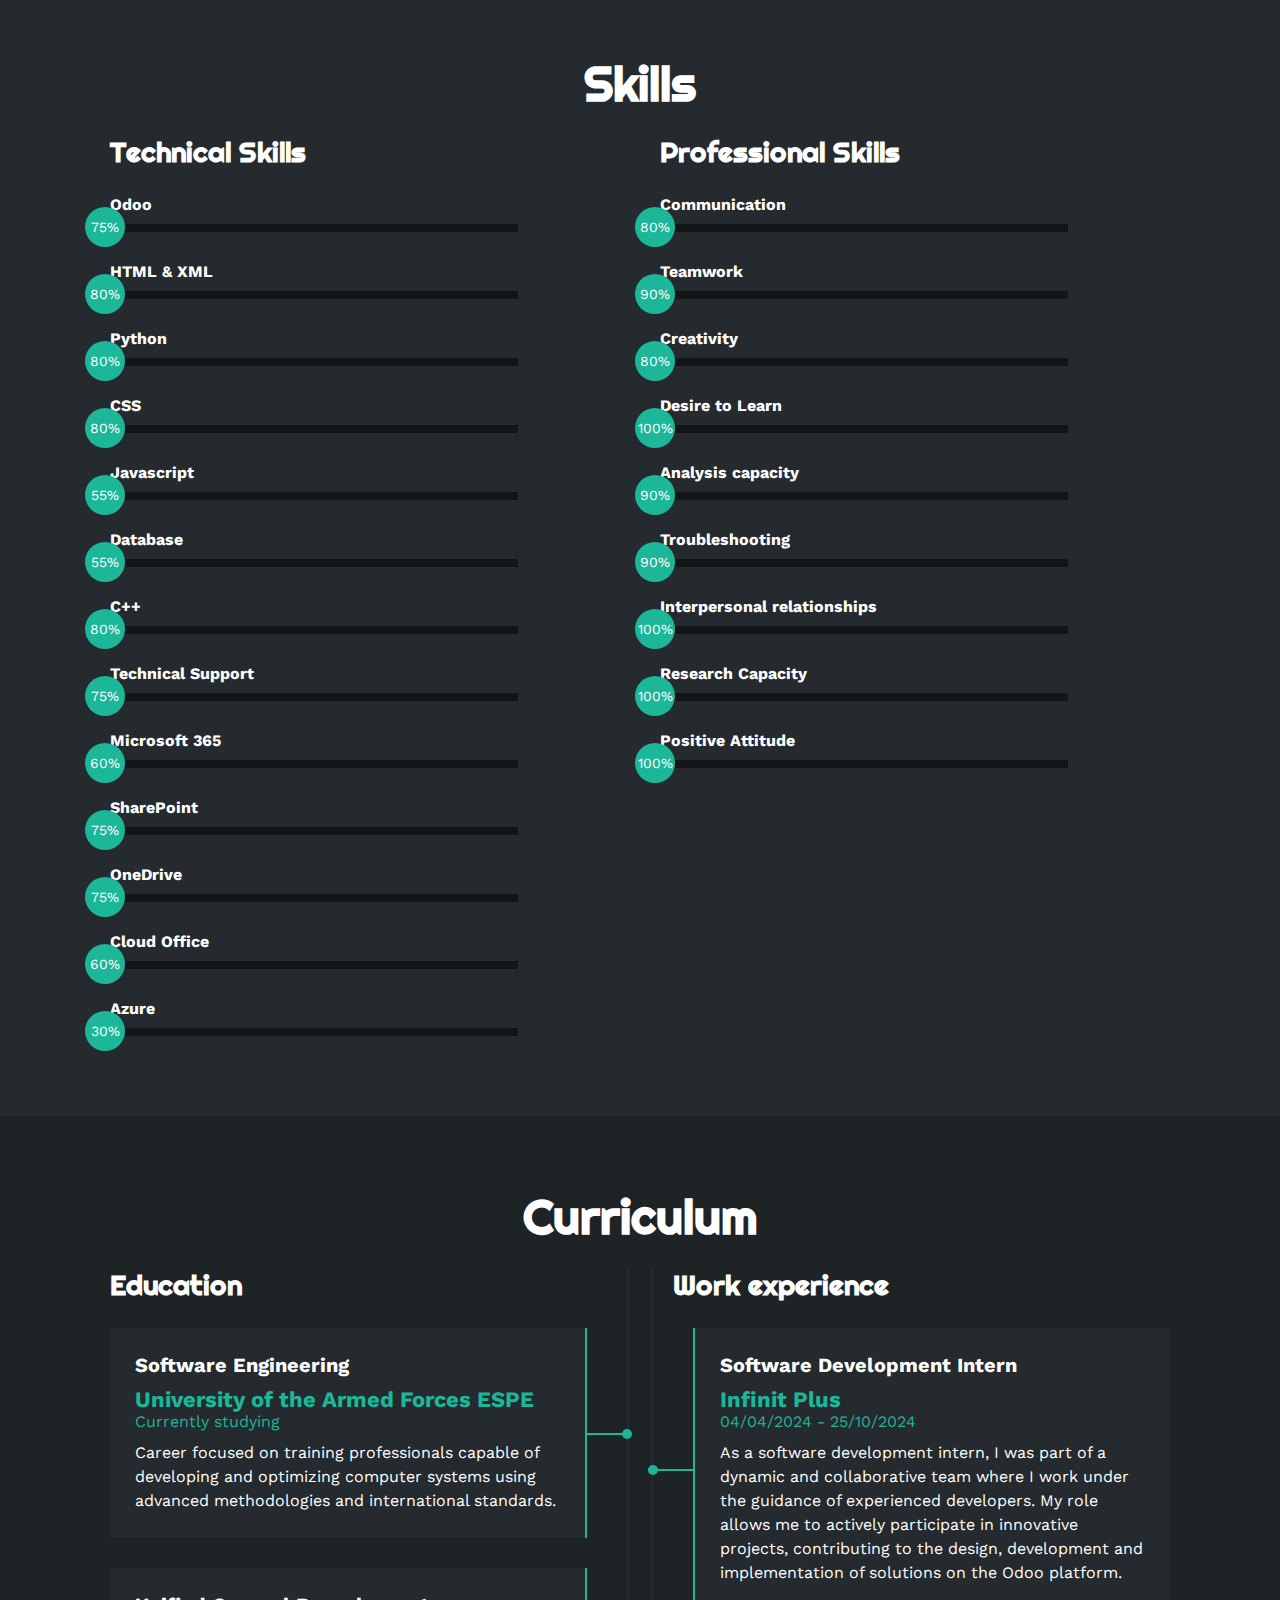
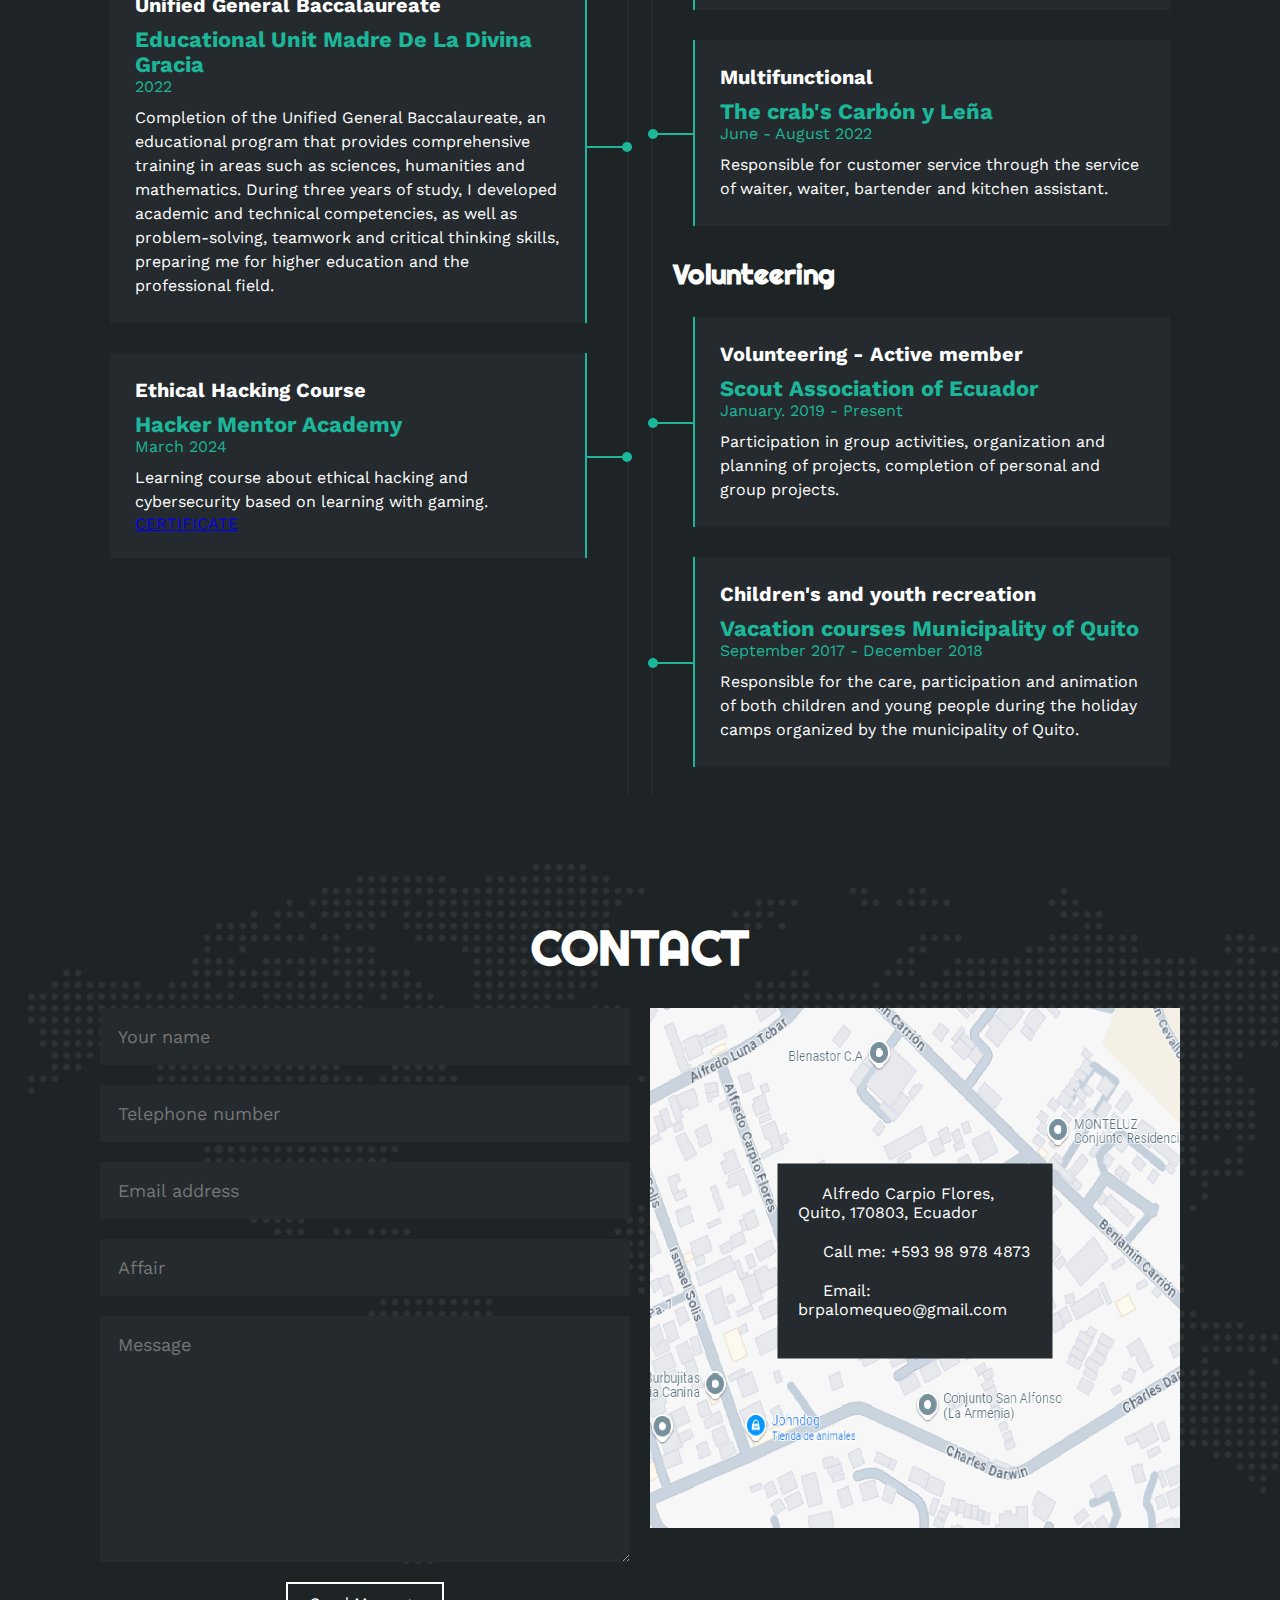
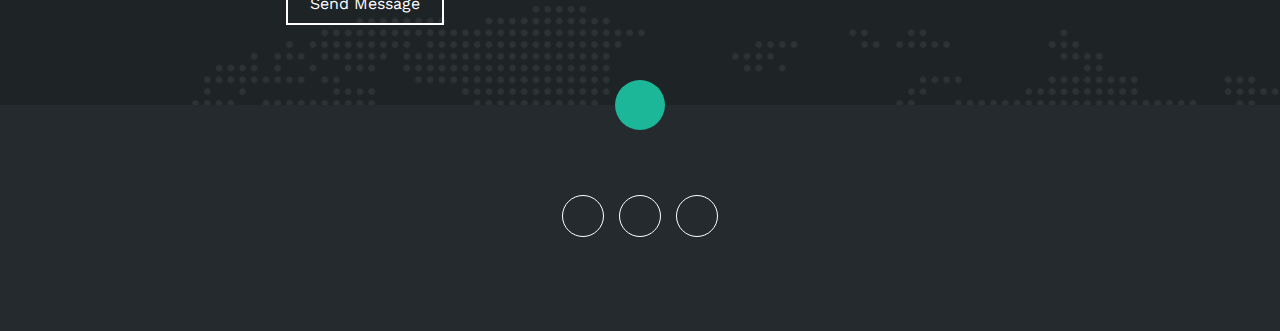
==== commit a36780fd: "update skills" ====
--- a/index.html
+++ b/index.html
@@ -25,7 +25,7 @@
                 <li><a href="#contacto" onclick="seleccionar()">CONTACT</a></li>
             </ul>
         </nav>
-        <button id="language-toggle" class="check">English</button> <!-- Botón para cambiar idioma -->
+        <button id="language-toggle" class="check">Spanish</button> <!-- Botón para cambiar idioma -->
         <div class="nav-responsive" onclick="mostrarOcultarMenu()">
             <i class="fa-solid fa-bars"></i>
         </div>
@@ -204,6 +204,46 @@
                         <div class="barra-skill">
                             <div class="progreso">
                                 <span>75%</span>
+                            </div>
+                        </div>
+                    </div>
+                    <div class="skill">
+                        <span>Microsoft 365</span>
+                        <div class="barra-skill">
+                            <div class="progreso">
+                                <span>60%</span>
+                            </div>
+                        </div>
+                    </div>
+                    <div class="skill">
+                        <span>SharePoint</span>
+                        <div class="barra-skill">
+                            <div class="progreso">
+                                <span>75%</span>
+                            </div>
+                        </div>
+                    </div>
+                    <div class="skill">
+                        <span>OneDrive</span>
+                        <div class="barra-skill">
+                            <div class="progreso">
+                                <span>75%</span>
+                            </div>
+                        </div>
+                    </div>
+                    <div class="skill">
+                        <span>Cloud Office</span>
+                        <div class="barra-skill">
+                            <div class="progreso">
+                                <span>60%</span>
+                            </div>
+                        </div>
+                    </div>
+                    <div class="skill">
+                        <span>Azure</span>
+                        <div class="barra-skill">
+                            <div class="progreso">
+                                <span>30%</span>
                             </div>
                         </div>
                     </div>
--- a/estilo.css
+++ b/estilo.css
@@ -341,6 +341,51 @@
     100%{width: 75%;}
 }
 
+.skills .skill .microsoft{
+    width: 0%;
+    animation: 2s microsoft forwards;
+}
+@keyframes microsoft {
+    0%{width: 0%;}
+    100%{width: 60%;}
+}
+
+.skills .skill .sharepoint{
+    width: 0%;
+    animation: 2s sharepoint forwards;
+}
+@keyframes sharepoint {
+    0%{width: 0%;}
+    100%{width: 75%;}
+}
+
+.skills .skill .onedrive{
+    width: 0%;
+    animation: 2s onedrive forwards;
+}
+@keyframes onedrive {
+    0%{width: 0%;}
+    100%{width: 75%;}
+}
+
+.skills .skill .cloud{
+    width: 0%;
+    animation: 2s cloud forwards;
+}
+@keyframes cloud {
+    0%{width: 0%;}
+    100%{width: 60%;}
+}
+
+.skills .skill .azure{
+    width: 0%;
+    animation: 2s azure forwards;
+}
+@keyframes azure {
+    0%{width: 0%;}
+    100%{width: 30%;}
+}
+
 .skills .skill .comunicacion{
     width: 0%;
     animation: 2s comunicacion forwards;
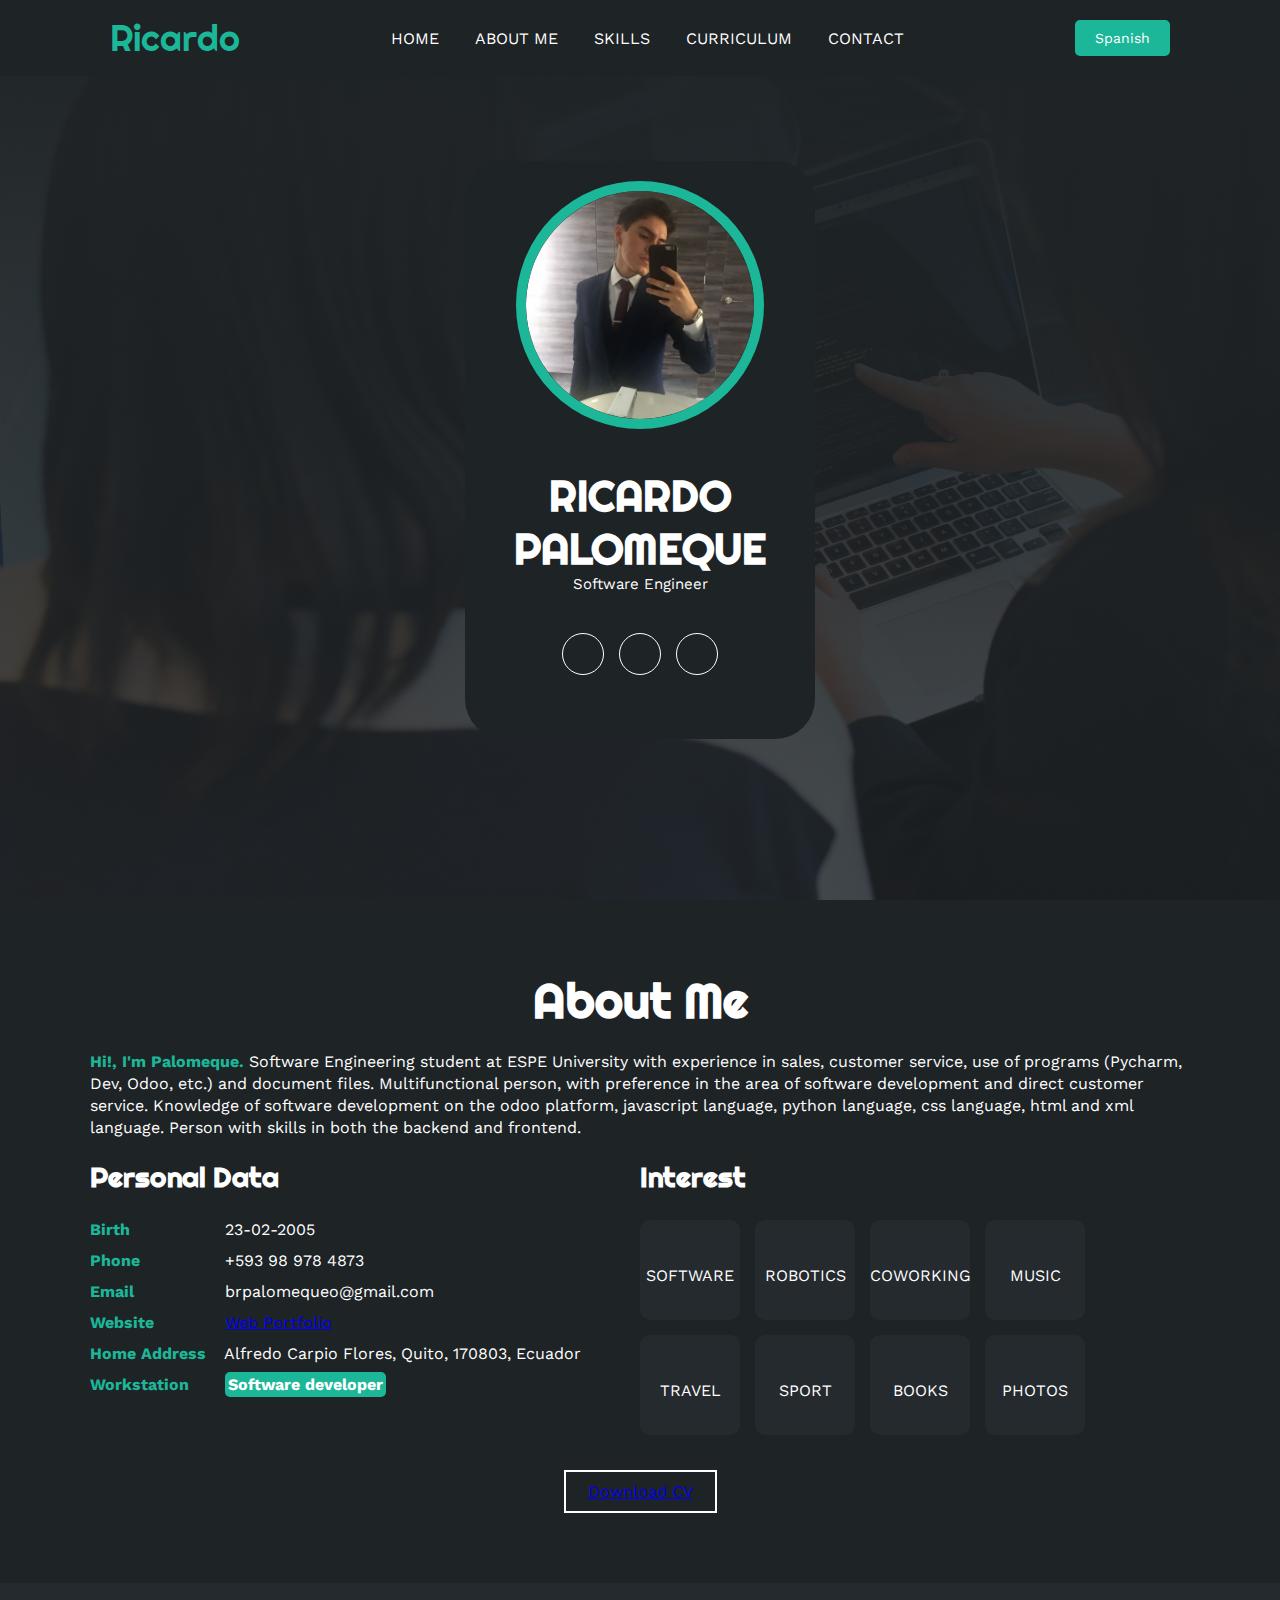
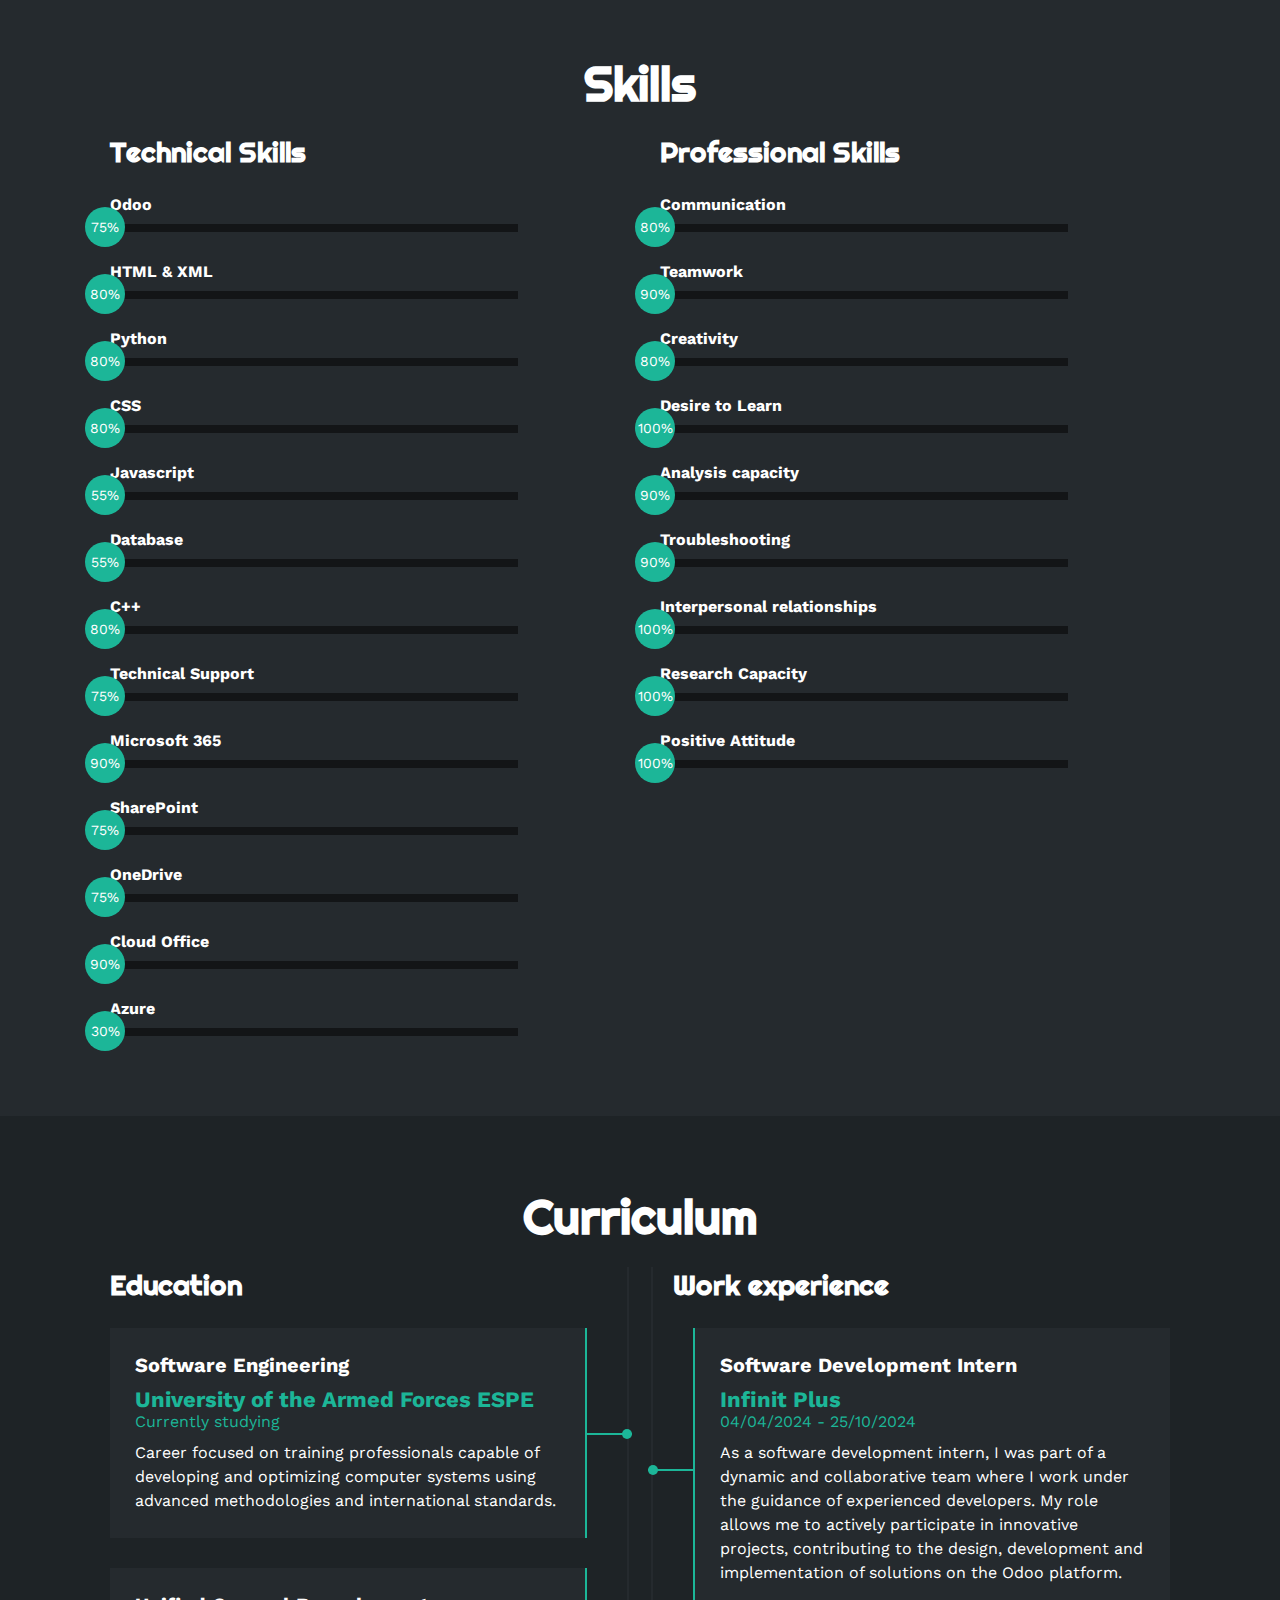
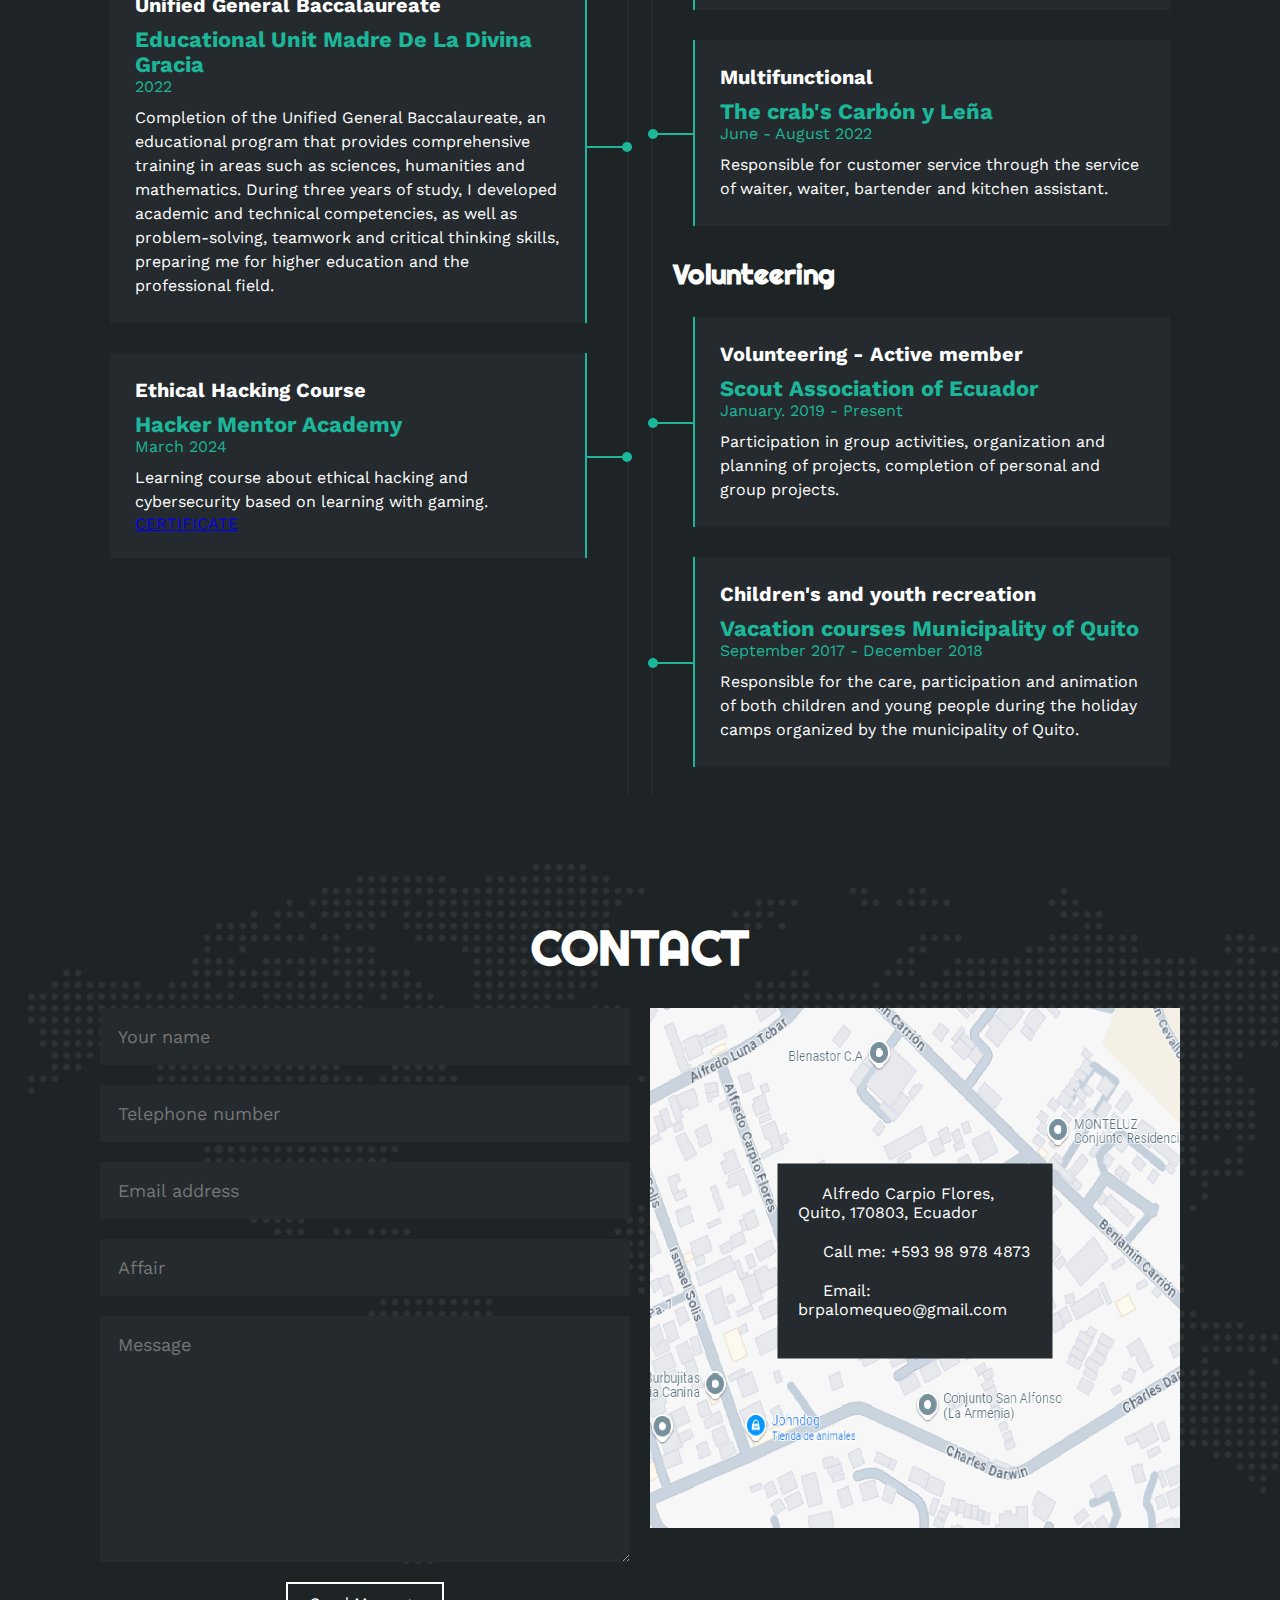
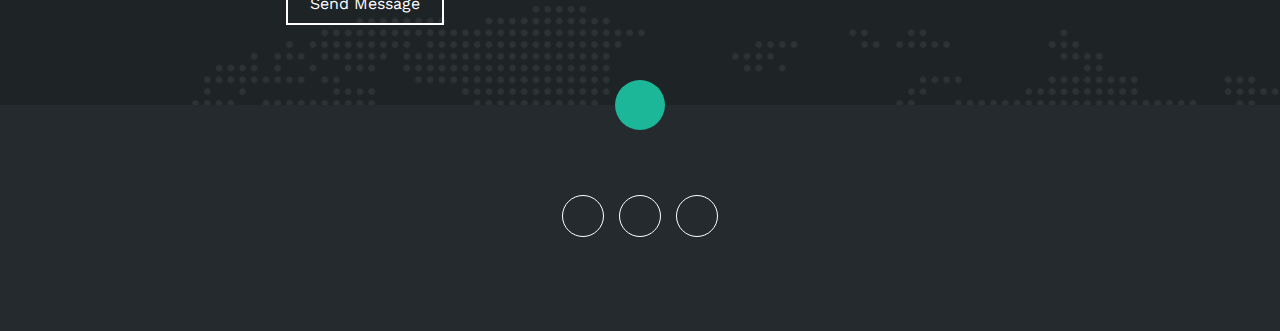
==== commit 602eb8bc: "update skills 2.0" ====
--- a/index.html
+++ b/index.html
@@ -211,7 +211,7 @@
                         <span>Microsoft 365</span>
                         <div class="barra-skill">
                             <div class="progreso">
-                                <span>60%</span>
+                                <span>90%</span>
                             </div>
                         </div>
                     </div>
@@ -235,7 +235,7 @@
                         <span>Cloud Office</span>
                         <div class="barra-skill">
                             <div class="progreso">
-                                <span>60%</span>
+                                <span>90%</span>
                             </div>
                         </div>
                     </div>
--- a/estilo.css
+++ b/estilo.css
@@ -347,7 +347,7 @@
 }
 @keyframes microsoft {
     0%{width: 0%;}
-    100%{width: 60%;}
+    100%{width: 90%;}
 }
 
 .skills .skill .sharepoint{
@@ -374,7 +374,7 @@
 }
 @keyframes cloud {
     0%{width: 0%;}
-    100%{width: 60%;}
+    100%{width: 90%;}
 }
 
 .skills .skill .azure{
